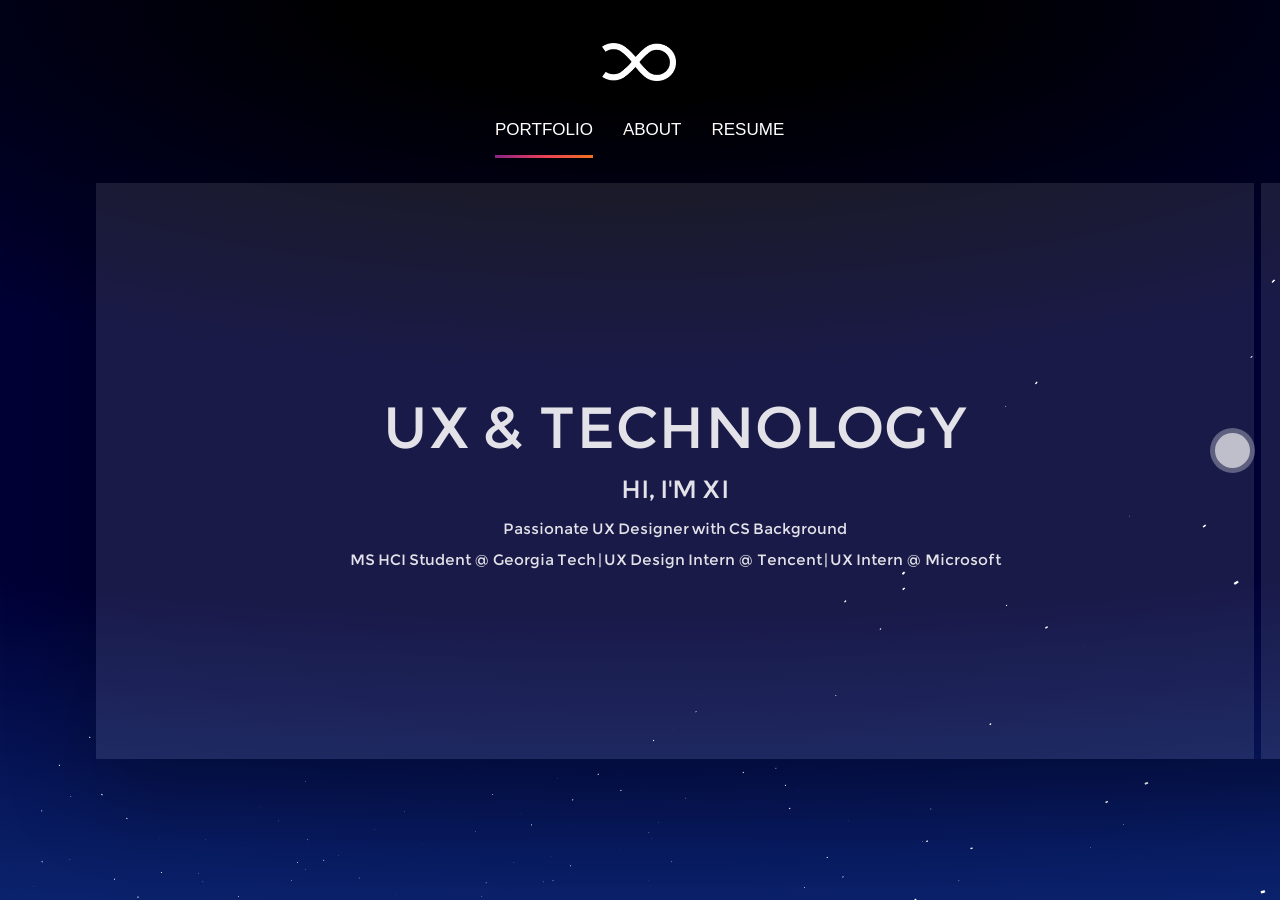
==== index.html @ 67ee180e "update details" ====
<!DOCTYPE HTML>
<html lang="en">
	<head>
		<title>Xi Chen's Portfolio</title>
		<meta charset="utf-8" />
		<meta name="viewport" content="width=device-width, initial-scale=1, user-scalable=no" />
		<link rel="stylesheet" href="assets/css/main.css" />
		<noscript><link rel="stylesheet" href="assets/css/noscript.css" /></noscript>
	</head>
	<body>
		<!-- star -->
		<div class="star-up"><div class="stars"></div></div>
		<div class="mask"></div>
		<div id="page-wrapper">
			<div id="wrapper">
				<div class="top-nav">
					<a href="#zero"><div class="logo"></div></a>
					<div class="nav">
						<a href="#zero" class="nav-active">PORTFOLIO</a>
						<a href="about.html">ABOUT</a>
						<a href="assets/Resume_Xi Chen.pdf" target="_blank">RESUME</a>
					</div>
				</div>
				<!-- Xi -->
				<section class="panel banner right panel-main" id="zero">
					<div class="content color0 span-5-75 main-page">
						<!--<h1 class="major-none"></h1>-->
						<p>
							<h1>UX & TECHNOLOGY</h1>
							<h3>HI, I'M XI</h3>
							<h5>Passionate UX Designer with CS Background</h5>
							<h5>MS HCI Student @ Georgia Tech  |  UX Design Intern @ Tencent  |  UX Intern @ Microsoft</h5>
						</p>
						<!--<ul class="actions">
							<li>
								<a href="#first" class="button special color1 circle icon fa-angle-right">Next</a>
							</li>
						</ul>-->
					</div>
				</section>

				<!-- Tencent -->
				<section class="panel spotlight piece right" id="first" onclick="location.href='tencent.html'">
					<div class="content">
						<div class="major-img" style="background-image:url(assets/img/main/tencent.png);background-position: -1px 90px;"></div>
						<h2 class="major">Tencent Internship</h2>
						<h4 class="major-cate">Contextual Design | AI + UI</h4>
						<p class="major">​Personalize UI and recommend more accurate functionlaities to users.</p>
					</div>
				</section>

				<!-- GatePal -->
				<section class="panel spotlight piece right" id="second" onclick="location.href='gatepal.html'">
					<div class="content">
						<div class="major-img" style="background-image:url(assets/img/main/gatepal.png);background-position: 90px -10px;"></div>
						<h2 class="major">GatePal</h2>
						<h4 class="major-cate">Universal Design | UX Research | iOS Development</h4>
						<p class="major">​Enhance navigational experience for people with different physical abilities.</p>
					</div>
				</section>

				<!-- Microsoft -->
				<section class="panel spotlight piece left" id="third" onclick="location.href='infonice.html'">
					<div class="content">
						<div class="major-img" style="background-image:url(assets/img/main/microsoft.png);background-position: 0px 80px;"></div>
						<h2 class="major">Microsoft Internship</h2>
						<h4 class="major-cate">Information Visualization | UX Research | Web Development</h4>
						<p class="major">​Enable users to create data-driven infographics easily. It’s already launched!</p>
					</div>
				</section>

				<!-- InfNote -->
				<section class="panel spotlight piece left" id="forth" onclick="location.href=''">
					<div class="content">
						<div class="major-img" style="background-image:url(assets/img/main/infNote.png);background-position: 40px 0px;"></div>
						<h2 class="major">InfNote</h2>
						<h4 class="major-cate">iOS & Web Design | Blockchain</h4>
						<p class="major">Blockchain based forum which provides peer-to-peer and high reliability posts. It’s ready to launch!</p>
					</div>
				</section>

				<!-- Align -->
				<section class="panel spotlight piece left" id="fifth" onclick="location.href='align.html'">
					<div class="content">
						<div class="major-img" style="background-image:url(assets/img/main/align.png);background-position: 2px 0px;"></div>
						<h2 class="major">Align</h2>
						<h4 class="major-cate">iOS Design & Development | Crowdsourcing | Non-Visual UI</h4>
						<p class="major">Crowdsroucing app for route planning and environmental parameters sharing.</p>
					</div>
				</section>

				<!-- Gesture Detection -->
				<section class="panel spotlight piece left" id="sixth" onclick="location.href='finger.html'">
					<div class="content">
						<div class="major-img" style="background-image:url(assets/img/main/gesture.png);background-position: 0px -65px;background-size: 100%;"></div>
						<h2 class="major">Gesture Detection</h2>
						<h4 class="major-cate">Machine Learning | UX Research | Sensor Technology</h4>
						<p class="major">A thumb-mounted sensing solution to enable eyes-free interactions using one handed input technologies.</p>
					</div>
				</section>
			</div>
		</div>

		<script src="assets/js/jquery.min.js"></script>
		<script src="assets/js/skel.min.js"></script>
		<script src='assets/js/prefixfree.min.js'></script>
		<script src="assets/js/resize.js"></script>
		<script src="assets/js/main.js"></script>
		<script src='assets/js/stopExecutionOnTimeout.js'></script>
		<script>
				$(document).ready(function () {
					var stars = 600;
					var $stars = $('.stars');
					var r = 800;
					for (var i = 0; i < stars; i++) {
						if (window.CP.shouldStopExecution(1)) {
							break;
						}
						var $star = $('<div/>').addClass('star');
						$stars.append($star);
					}
					window.CP.exitedLoop(1);
					$('.star').each(function () {
						var cur = $(this);
						var s = 0.2 + Math.random() * 1;
						var curR = r + Math.random() * 300;
						cur.css({
							transformOrigin: '0 0 ' + curR + 'px',
							transform: ' translate3d(0,0,-' + curR + 'px) rotateY(' + Math.random() * 360 + 'deg) rotateX(' + Math.random() * -50 + 'deg) scale(' + s + ',' + s + ')'
						});
					});
				});
			
		</script>
	</body>
</html>
---- assets/css/main.css ----
@import url("https://cdnjs.cloudflare.com/ajax/libs/font-awesome/4.7.0/css/font-awesome.css");
/* @import url("https://fonts.googleapis.com/css?family=Source+Sans+Pro:300,400,300i,400i");
@import url("http://fonts.googleapis.com/css?family=Montserrat:400,700"); */
/* Reset */

html, body, div, span, applet, object, iframe, h1, h2, h3, h4, h5, h6, p, blockquote, pre, a, abbr, acronym, address, big, cite, code, del, dfn, em, img, ins, kbd, q, s, samp, small, strike, strong, sub, sup, tt, var, b, u, i, center, dl, dt, dd, ol, ul, li, fieldset, form, label, legend, table, caption, tbody, tfoot, thead, tr, th, td, article, aside, canvas, details, embed, figure, figcaption, footer, header, hgroup, menu, nav, output, ruby, section, summary, time, mark, audio, video {
	margin: 0;
	padding: 0;
	border: 0;
	font-size: 100%;
	font: inherit;
	vertical-align: baseline;
}
article, aside, details, figcaption, figure, footer, header, hgroup, menu, nav, section {
	display: block;
}
body {
	line-height: 1;
}
ol, ul {
	list-style: none;
}
blockquote, q {
	quotes: none;
}
blockquote:before, blockquote:after, q:before, q:after {
	content: '';
	content: none;
}
table {
	border-collapse: collapse;
	border-spacing: 0;
}
body {
	-webkit-text-size-adjust: none;
}
/* Box Model */

*, *:before, *:after {
	-moz-box-sizing: border-box;
	-webkit-box-sizing: border-box;
	box-sizing: border-box;
}
@font-face {
	font-family: 'Source Sans Pro';
	src: local('Source Sans Pro Light'), local('SourceSansPro-Light'), url(../font/SourceSansPro.ttf);
}
@font-face {
	font-family: 'Montserrat';
	src: local('Montserrat Regular'), local('Montserrat-Regular'), url(../font/Montserrat.ttf);
}

/* Page */
::-webkit-scrollbar {  
    width: 6px;
	height: 3px;
	background-color: #0b2570;
}
::-webkit-scrollbar-thumb {
    border-radius: 10px;
	background-color: rgba(255, 255, 255, 0.6);
}
::-webkit-scrollbar-thumb:hover{  
    border-radius: 10px;
	background-color: rgba(255, 255, 255, 1);
}
::-webkit-scrollbar-track {
    border-radius: 10px;
    background-color: #0b2570;
} 

@-moz-keyframes load-spinner {
 0% {
 -moz-transform: rotate(0deg);
 -webkit-transform: rotate(0deg);
 -ms-transform: rotate(0deg);
 transform: rotate(0deg);
}
 100% {
 -moz-transform: rotate(360deg);
 -webkit-transform: rotate(360deg);
 -ms-transform: rotate(360deg);
 transform: rotate(360deg);
}
}
 @-webkit-keyframes load-spinner {
 0% {
 -moz-transform: rotate(0deg);
 -webkit-transform: rotate(0deg);
 -ms-transform: rotate(0deg);
 transform: rotate(0deg);
}
 100% {
 -moz-transform: rotate(360deg);
 -webkit-transform: rotate(360deg);
 -ms-transform: rotate(360deg);
 transform: rotate(360deg);
}
}
 @-ms-keyframes load-spinner {
 0% {
 -moz-transform: rotate(0deg);
 -webkit-transform: rotate(0deg);
 -ms-transform: rotate(0deg);
 transform: rotate(0deg);
}
 100% {
 -moz-transform: rotate(360deg);
 -webkit-transform: rotate(360deg);
 -ms-transform: rotate(360deg);
 transform: rotate(360deg);
}
}
 @keyframes load-spinner {
 0% {
 -moz-transform: rotate(0deg);
 -webkit-transform: rotate(0deg);
 -ms-transform: rotate(0deg);
 transform: rotate(0deg);
}
 100% {
 -moz-transform: rotate(360deg);
 -webkit-transform: rotate(360deg);
 -ms-transform: rotate(360deg);
 transform: rotate(360deg);
}
}
 @-ms-viewport {
 width: device-width;
}
html {
	width: 100%;
	height: 100%;
}
body {
	display: -moz-flex;
	display: -webkit-flex;
	display: -ms-flex;
	display: flex;
	-moz-align-items: center;
	-webkit-align-items: center;
	-ms-align-items: center;
	align-items: center;
	-moz-justify-content: -moz-flex-start;
	-webkit-justify-content: -webkit-flex-start;
	-ms-justify-content: -ms-flex-start;
	justify-content: flex-start;
	-ms-overflow-style: scrollbar;
	width: 100%;
	height: 100%;
	min-height: 30rem;
}
body:before {
	-moz-animation: load-spinner 1s infinite linear;
	-webkit-animation: load-spinner 1s infinite linear;
	-ms-animation: load-spinner 1s infinite linear;
	animation: load-spinner 1s infinite linear;
	-moz-transition: opacity 0.25s ease;
	-webkit-transition: opacity 0.25s ease;
	-ms-transition: opacity 0.25s ease;
	transition: opacity 0.25s ease;
	-moz-transition-delay: 0s;
	-webkit-transition-delay: 0s;
	-ms-transition-delay: 0s;
	transition-delay: 0s;
	-moz-pointer-events: none;
	-webkit-pointer-events: none;
	-ms-pointer-events: none;
	pointer-events: none;
	content: '';
	display: block;
	position: absolute;
	top: 50%;
	left: 50%;
	width: 4rem;
	height: 4rem;
	margin: -2rem 0 0 -2rem;
	background-image: url("data:image/svg+xml;charset=utf8,%3Csvg xmlns='http://www.w3.org/2000/svg' xmlns:xlink='http://www.w3.org/1999/xlink' width='96px' height='96px' viewBox='0 0 96 96' zoomAndPan='disable'%3E%3Cstyle%3Ecircle %7Bfill: transparent%3B stroke: %232e2b37%3B stroke-width: 1.5px%3B %7D%3C/style%3E%3Cdefs%3E%3CclipPath id='corner'%3E%3Cpolygon points='0,0 48,0 48,48 96,48 96,96 0,96' /%3E%3C/clipPath%3E%3C/defs%3E%3Cg clip-path='url(%23corner)'%3E%3Ccircle cx='48' cy='48' r='32'/%3E%3C/g%3E%3C/svg%3E");
	background-position: center;
	background-repeat: no-repeat;
	background-size: 4rem;
	opacity: 0;
}
/* body:after {
	-moz-pointer-events: none;
	-webkit-pointer-events: none;
	-ms-pointer-events: none;
	pointer-events: none;
	content: '';
	display: block;
	position: fixed;
	top: 0;
	left: 0;
	width: 100%;
	height: 100%;
	z-index: -1;
	background-attachment: fixed;
	background-color: #e1e6e1;
	background-image: url("../../images/overlay.png"), url("../../images/bg.jpg");
	background-repeat: repeat, repeat-x;
	background-size: 128px 128px, cover;
} */
body.is-loading *, body.is-loading *:before, body.is-loading *:after {
	-moz-animation: none !important;
	-webkit-animation: none !important;
	-ms-animation: none !important;
	animation: none !important;
	-moz-transition: none !important;
	-webkit-transition: none !important;
	-ms-transition: none !important;
	transition: none !important;
}
body.is-loading:before {
	-moz-transition: opacity 1s ease;
	-webkit-transition: opacity 1s ease;
	-ms-transition: opacity 1s ease;
	transition: opacity 1s ease;
	-moz-transition-delay: 0.75s;
	-webkit-transition-delay: 0.75s;
	-ms-transition-delay: 0.75s;
	transition-delay: 0.75s;
	opacity: 0.25;
}

@media screen and (max-width: 736px) {
html {
	height: auto;
}
body {
	height: auto;
	overflow-x: hidden;
	overflow-y: auto;
}
}

@media screen and (max-width: 480px) {
html, body {
	min-width: 320px;
}
}
/* Typography */

html {
	font-size: 18pt;
	font-size: 1vmax;
}

@media screen and (max-width: 1680px) {
html {
	font-size: 12pt;
	font-size: 1.1vmax;
}
}

@media screen and (max-width: 1280px) {
html {
	font-size: 11pt;
	font-size: 1.5vmax;
}
}
body, input, select, textarea {
	color: rgba(255, 255, 255, 0.71);
	font-family: "Avenir Next", Helvetica, sans-serif;
	font-size: 1rem;
	line-height: 1.65;
}
a {
	-moz-transition: color 0.2s ease-in-out, border-bottom-color 0.2s ease-in-out;
	-webkit-transition: color 0.2s ease-in-out, border-bottom-color 0.2s ease-in-out;
	-ms-transition: color 0.2s ease-in-out, border-bottom-color 0.2s ease-in-out;
	transition: color 0.2s ease-in-out, border-bottom-color 0.2s ease-in-out;
	color: inherit;
	border-bottom: dotted 1px;
	text-decoration: none;
}
a:hover {
	border-bottom-color: transparent;
	color: #ffe4b4;
}
strong, b {
	color: rgba(255, 255, 255);
	font-weight: 700;
}
em, i {
	font-style: italic;
}
p {
	margin: 0 0 1rem 0;
}
body.is-ie p {
	width: 100%;
}
h1, h2, h3, h4, h5, h6 {
	color: rgba(255, 255, 255, 0.875);
	font-family: Montserrat, Arial, Helvetica, sans-serif;
	margin: 0 0 0.3rem 0;
	/* letter-spacing: -0.05em; */
}
h1 a, h2 a, h3 a, h4 a, h5 a, h6 a {
	color: inherit;
	text-decoration: none;
}
h1.major-none{
	margin: 0 0 2.625rem 0;
	position: relative;
}
h1.major, h2.major, h3.major {
	position: relative;
}
/*h1.major:after, h2.major:after, h3.major:after {
	content: '';
	position: absolute;
	left: 0;
	width: 3.5rem;
	height: 0.1rem;
	background-color: rgba(255, 255, 255, 0.25);
}*/
h1 {
	font-size: 3rem;
	line-height: 1.2;
	font-weight: 300;
}
h1.major {
	margin: 0 0 2.625rem 0;
}
h1.major:after {
	bottom: -1.325rem;

}
h2 {
	font-size: 1.75rem;
	line-height: 1.2;
}
h2.major {
	margin: 0 0 0.1rem 0;
}
h2.major:after {
	bottom: -1.2rem;
}
h3 {
	font-size: 1.325rem;
}
h3.major {
	margin: 0 0 1.875rem 0;
}
h3.major:after {
	bottom: -0.75rem;
}
h4 {
	font-size: 1rem;
}
h5 {
	font-size: 0.8rem;
}
h6 {
	font-size: 0.7rem;
}
sub {
	font-size: 0.8rem;
	position: relative;
	top: 0.5rem;
}
sup {
	font-size: 0.8rem;
	position: relative;
	top: -0.5rem;
}
blockquote {
	border-left: solid 0.25rem rgba(255, 255, 255, 0.25);
	font-style: italic;
	margin: 0 0 1.5rem 0;
	padding: 0.375rem 0 0.375rem 1.5rem;
}
code {
	background: rgba(255, 255, 255, 0.075);
	border-radius: 0.25rem;
	font-family: "Courier New", monospace;
	font-size: 0.8rem;
	margin: 0 0.25rem;
	padding: 0.25rem 0.65rem;
}
pre {
	-webkit-overflow-scrolling: touch;
	font-family: "Courier New", monospace;
	font-size: 0.8rem;
	margin: 0 0 1.5rem 0;
	white-space: pre-wrap;
}
pre code {
	display: block;
	line-height: 1.625;
	padding: 1rem 1.5rem;
	overflow-x: auto;
	margin: 0;
}
hr {
	border: 0;
	border-bottom: solid 2px rgba(255, 255, 255, 0.25);
	margin: 1.875rem 0;
}
.align-left {
	text-align: left;
}
.align-center {
	text-align: center;
}
.align-right {
	text-align: right;
}

@media screen and (max-width: 736px) {
html {
	font-size: 12pt;
}
h1 {
	font-size: 2.25rem;
	line-height: 1.2;
}
h1.major {
	margin: 0 0 2.625rem 0;
}
h1.major:after {
	bottom: -1.325rem;
}
h2 {
	font-size: 1.5rem;
	line-height: 1.2;
}
h2.major {
	margin: 0 0 1.9875rem 0;
}
h2.major:after {
	bottom: -1.2rem;
}
h3 {
	font-size: 1rem;
}
h3.major {
	margin: 0 0 1.875rem 0;
}
h3.major:after {
	bottom: -0.75rem;
}
h4 {
	font-size: 1rem;
}
h5 {
	font-size: 0.9rem;
}
h6 {
	font-size: 0.7rem;
}
h1 br, h2 br, h3 br, h4 br, h5 br, h6 br {
	display: none;
}
}

@media screen and (max-width: 360px) {
html {
	font-size: 11pt;
}
}
/* Form */

form {
	display: -moz-flex;
	display: -webkit-flex;
	display: -ms-flex;
	display: flex;
	-moz-flex-wrap: wrap;
	-webkit-flex-wrap: wrap;
	-ms-flex-wrap: wrap;
	flex-wrap: wrap;
	width: calc(100% + 3rem);
	margin: -1.5rem 0 1.5rem -1.5rem;
}
form > .field {
	-moz-flex-grow: 0;
	-webkit-flex-grow: 0;
	-ms-flex-grow: 0;
	flex-grow: 0;
	-moz-flex-shrink: 0;
	-webkit-flex-shrink: 0;
	-ms-flex-shrink: 0;
	flex-shrink: 0;
	padding: 1.5rem 0 0 1.5rem;
	width: calc(100% - 1.5rem);
}
form > .field.half {
	width: calc(50% - 0.75rem);
}
form > .field.third {
	width: calc(100%/3 - 0.5rem);
}
form > .field.quarter {
	width: calc(25% - 0.375rem);
}
form > .actions {
	-moz-flex-grow: 0;
	-webkit-flex-grow: 0;
	-ms-flex-grow: 0;
	flex-grow: 0;
	-moz-flex-shrink: 1;
	-webkit-flex-shrink: 1;
	-ms-flex-shrink: 1;
	flex-shrink: 1;
	margin: 1.5rem 0 0 1.5rem;
}
label {
	color: rgba(255, 255, 255, 0.875);
	display: block;
	font-family: Arial, Helvetica, sans-serif;
	font-size: 0.8rem;
	font-weight: 700;
	margin: 0 0 0.4875rem 0;
}
input[type="text"],  input[type="password"],  input[type="email"],  input[type="tel"],  select,  textarea {
	-moz-appearance: none;
	-webkit-appearance: none;
	-ms-appearance: none;
	appearance: none;
	background: transparent;
	border: solid 2px rgba(255, 255, 255, 0.25);
	border-radius: 0.25rem;
	color: inherit;
	display: block;
	outline: 0;
	padding: 0 0.75rem;
	text-decoration: none;
	width: 100%;
}
input[type="text"]:invalid,  input[type="password"]:invalid,  input[type="email"]:invalid,  input[type="tel"]:invalid,  select:invalid,  textarea:invalid {
 box-shadow: none;
}
input[type="text"]:focus,  input[type="password"]:focus,  input[type="email"]:focus,  input[type="tel"]:focus,  select:focus,  textarea:focus {
	border-color: #ffe4b4;
}
option {
	background-color: rgba(255, 255, 255, 0.875);
	color: #2e2b37;
}
.select-wrapper {
	text-decoration: none;
	display: block;
	position: relative;
}
.select-wrapper:before {
	-moz-osx-font-smoothing: grayscale;
	-webkit-font-smoothing: antialiased;
	font-family: FontAwesome;
	font-style: normal;
	font-weight: normal;
	text-transform: none !important;
}
.select-wrapper:before {
	display: block;
	content: '\f107';
	position: absolute;
	top: 0;
	right: 0;
	width: 2.5rem;
	height: 2.5rem;
	line-height: 2.5rem;
	color: rgba(255, 255, 255, 0.75);
	pointer-events: none;
	text-align: center;
}
body.is-ie .select-wrapper:before {
	line-height: 2.5;
}
 .select-wrapper select::-ms-expand {
 display: none;
}
input[type="text"],  input[type="password"],  input[type="email"],  select {
	height: 2.5rem;
}
textarea {
	padding: 0.75rem 1rem;
}
input[type="checkbox"],  input[type="radio"] {
	-moz-appearance: none;
	-webkit-appearance: none;
	-ms-appearance: none;
	appearance: none;
	display: block;
	float: left;
	margin-right: -2rem;
	opacity: 0;
	width: 1rem;
	z-index: -1;
}
input[type="checkbox"] + label,  input[type="radio"] + label {
	text-decoration: none;
	position: relative;
	color: rgba(255, 255, 255, 0.75);
	cursor: pointer;
	display: inline-block;
	font-size: 1rem;
	font-weight: 300;
	margin-bottom: 0;
	padding-left: 2.5rem;
	padding-right: 1rem;
}
input[type="checkbox"] + label:before,  input[type="radio"] + label:before {
	-moz-osx-font-smoothing: grayscale;
	-webkit-font-smoothing: antialiased;
	font-family: FontAwesome;
	font-style: normal;
	font-weight: normal;
	text-transform: none !important;
}
input[type="checkbox"] + label:before,  input[type="radio"] + label:before {
	content: '';
	display: inline-block;
	position: absolute;
	top: 0;
	left: 0;
	width: 1.5rem;
	height: 1.5rem;
	line-height: 1.4375rem;
	background: rgba(255, 255, 255, 0.075);
	border: solid 1px rgba(255, 255, 255, 0.25);
	border-radius: 0.25rem;
	color: #2e2b37;
	text-align: center;
}
body.is-ie input[type="checkbox"] + label:before, body.is-ie  input[type="radio"] + label:before {
	line-height: 1.5;
}
input[type="checkbox"]:checked + label:before,  input[type="radio"]:checked + label:before {
	content: '\f00c';
	background: rgba(255, 255, 255, 0.875);
	border-color: rgba(255, 255, 255, 0.875);
}
input[type="checkbox"]:focus + label:before,  input[type="radio"]:focus + label:before {
	border-color: #ffe4b4;
	box-shadow: 0 0 0 1px #ffe4b4;
}
input[type="checkbox"]:focus:checked + label:before,  input[type="radio"]:focus:checked + label:before {
	background: #ffe4b4;
}
input[type="checkbox"].color1 + label:before,  input[type="radio"].color1 + label:before {
	color: #726193;
}
input[type="checkbox"].color2 + label:before,  input[type="radio"].color2 + label:before {
	color: #e37b7c;
}
input[type="checkbox"].color3 + label:before,  input[type="radio"].color3 + label:before {
	color: #ffe4b4;
}
input[type="checkbox"].color4 + label:before,  input[type="radio"].color4 + label:before {
	color: #353865;
}
input[type="checkbox"] + label:before {
	border-radius: 0.25rem;
}
input[type="radio"] + label:before {
	border-radius: 100%;
}

	::-webkit-input-placeholder {
 color: rgba(255, 255, 255, 0.5) !important;
 opacity: 1.0;
}

	:-moz-placeholder {
 color: rgba(255, 255, 255, 0.5) !important;
 opacity: 1.0;
}

	::-moz-placeholder {
 color: rgba(255, 255, 255, 0.5) !important;
 opacity: 1.0;
}

	:-ms-input-placeholder {
 color: rgba(255, 255, 255, 0.5) !important;
 opacity: 1.0;
}
.formerize-placeholder {
	color: rgba(255, 255, 255, 0.5) !important;
	opacity: 1.0;
}

@media screen and (max-width: 736px) {
form {
	margin: -1.5rem 0 1.5rem 0;
	width: 100%;
}
form > .field {
	padding: 1.5rem 0 0 0;
	width: 100% !important;
}
form > .actions {
	margin: 1.5rem 0 0 0;
}
}
/* Icon */

.icon {
	text-decoration: none;
	position: relative;
	border-bottom: none;
}
.icon:before {
	-moz-osx-font-smoothing: grayscale;
	-webkit-font-smoothing: antialiased;
	font-family: FontAwesome;
	font-style: normal;
	font-weight: normal;
	text-transform: none !important;
}
.icon > .label {
	display: none;
}
/* Image */

.image {
	display: inline-block;
	position: relative;
	border: 0;
}
.image.filtered.tinted:after {
	background-image: url("../../images/overlay.png"), linear-gradient(45deg, rgba(114, 97, 147, 0.25) 25%, rgba(227, 123, 124, 0.25) 50%, rgba(255, 228, 180, 0.25)), linear-gradient(0deg, rgba(0, 0, 0, 0.125), rgba(0, 0, 0, 0.125));
	background-size: 128px 128px, auto, auto;
}
.image[data-position] img {
	-moz-object-fit: cover;
	-webkit-object-fit: cover;
	-ms-object-fit: cover;
	object-fit: cover;
	display: block;
	position: absolute;
	top: 0;
	left: 0;
	width: 100%;
	height: 100%;
}
.image[data-position="top left"] img {
	-moz-object-position: top left;
	-webkit-object-position: top left;
	-ms-object-position: top left;
	object-position: top left;
}
.image[data-position="top"] img {
	-moz-object-position: top;
	-webkit-object-position: top;
	-ms-object-position: top;
	object-position: top;
}
.image[data-position="top right"] img {
	-moz-object-position: top right;
	-webkit-object-position: top right;
	-ms-object-position: top right;
	object-position: top right;
}
.image[data-position="right"] img {
	-moz-object-position: right;
	-webkit-object-position: right;
	-ms-object-position: right;
	object-position: right;
}
.image[data-position="bottom right"] img {
	-moz-object-position: bottom right;
	-webkit-object-position: bottom right;
	-ms-object-position: bottom right;
	object-position: bottom right;
}
.image[data-position="bottom"] img {
	-moz-object-position: bottom;
	-webkit-object-position: bottom;
	-ms-object-position: bottom;
	object-position: bottom;
}
.image[data-position="bottom left"] img {
	-moz-object-position: bottom left;
	-webkit-object-position: bottom left;
	-ms-object-position: bottom left;
	object-position: bottom left;
}
.image[data-position="left"] img {
	-moz-object-position: left;
	-webkit-object-position: left;
	-ms-object-position: left;
	object-position: left;
}
.image[data-position="center"] img {
	-moz-object-position: center;
	-webkit-object-position: center;
	-ms-object-position: center;
	object-position: center;
}
.image[data-position="25% 25%"] img {
	-moz-object-position: 25% 25%;
	-webkit-object-position: 25% 25%;
	-ms-object-position: 25% 25%;
	object-position: 25% 25%;
}
.image[data-position="75% 25%"] img {
	-moz-object-position: 75% 25%;
	-webkit-object-position: 75% 25%;
	-ms-object-position: 75% 25%;
	object-position: 75% 25%;
}
.image[data-position="75% 75%"] img {
	-moz-object-position: 75% 75%;
	-webkit-object-position: 75% 75%;
	-ms-object-position: 75% 75%;
	object-position: 75% 75%;
}
.image[data-position="25% 75%"] img {
	-moz-object-position: 25% 75%;
	-webkit-object-position: 25% 75%;
	-ms-object-position: 25% 75%;
	object-position: 25% 75%;
}
.image img {
	display: block;
}
.image.left, .image.right {
	max-width: 40%;
}
.image.left img, .image.right img {
	width: 100%;
}
.image.left {
	float: left;
	padding: 0 1.5rem 1rem 0;
	top: 0.25rem;
}
.image.right {
	float: right;
	padding: 0 0 1rem 1.5rem;
	top: 0.25rem;
}
.image.fit {
	display: block;
	margin: 0 0 1.5rem 0;
	width: 100%;
}
.image.fit img {
	width: 100%;
}
.image.main {
	display: block;
	margin: 0 0 2.25rem 0;
	width: 100%;
}
.image.main img {
	width: 100%;
}
/* List */

ol {
	list-style: decimal;
	margin: 0 0 1.5rem 0;
	padding-left: 1.25rem;
}
ol li {
	padding-left: 0.25rem;
}
ul {
	list-style: disc;
	margin: 0 0 1.5rem 0;
	padding-left: 1rem;
}
ul li {
	padding-left: 0.5rem;
}
ul.alt {
	list-style: none;
	padding-left: 0;
}
ul.alt li {
	border-top: solid 1px rgba(255, 255, 255, 0.25);
	padding: 0.5rem 0;
}
ul.alt li:first-child {
	border-top: 0;
	padding-top: 0;
}
ul.icons {
	cursor: default;
	list-style: none;
	padding-left: 0;
}
ul.icons li {
	display: inline-block;
	padding: 0 1rem 0 0;
}
ul.icons li:last-child {
	padding-right: 0;
}
ul.icons li .icon:before {
	font-size: 1.25em;
}
ul.actions {
	cursor: default;
	list-style: none;
	padding-left: 0;
}
ul.actions li {
	display: inline-block;
	padding: 0 0.75rem 0 0;
	vertical-align: middle;
}
ul.actions li:last-child {
	padding-right: 0;
}
ul.actions.small li {
	padding: 0 0.375rem 0 0;
}
ul.actions.vertical li {
	display: block;
	padding: 0.75rem 0 0 0;
}
ul.actions.vertical li:first-child {
	padding-top: 0;
}
ul.actions.vertical li > * {
	margin-bottom: 0;
}
ul.actions.vertical.small li {
	padding: 0.375rem 0 0 0;
}
ul.actions.vertical.small li:first-child {
	padding-top: 0;
}
ul.actions.fit {
	display: table;
	margin-left: -0.75rem;
	padding: 0;
	table-layout: fixed;
	width: calc(100% + 0.75rem);
}
ul.actions.fit li {
	display: table-cell;
	padding: 0 0 0 0.75rem;
}
ul.actions.fit li > * {
	margin-bottom: 0;
}
ul.actions.fit.small {
	margin-left: -0.375rem;
	width: calc(100% + 0.375rem);
}
ul.actions.fit.small li {
	padding: 0 0 0 0.375rem;
}
ul.contact-icons {
	list-style: none;
	padding-left: 0;
	margin-left: -0.5em;
}
ul.contact-icons > li{
	margin: 1.25rem 0 0 0;
	padding-left: 0;
}
ul.contact-icons > li:before {
	display: inline-block;
	width: 2.25rem;
	height: 2.25rem;
	line-height: 2.25rem;
	border-radius: 2.25rem;
	background-color: white;
	color: #2e2b37;
	font-size: 1.125rem;
	margin-right: 1rem;
	text-align: center;
	vertical-align: middle;
	cursor: pointer;
	transition: all 0.3s;
}

ul.contact-icons > li:hover::before {
	background-color: #8fa0ff;
	transition: all 0.3s;
	color: white !important;
}

body.is-ie ul.contact-icons > li:before {
	line-height: 2.125;
}
ul.contact-icons > li a {
	border-bottom: 0;
}
ul.contact-icons.color1 > li:before {
	color: #726193;
}
ul.contact-icons.color2 > li:before {
	color: #e37b7c;
}
ul.contact-icons.color3 > li:before {
	color: #ffe4b4;
}
ul.contact-icons.color4 > li:before {
	color: #353865;
}
ul.grid-icons {
	display: -moz-flex;
	display: -webkit-flex;
	display: -ms-flex;
	display: flex;
	-moz-flex-wrap: wrap;
	-webkit-flex-wrap: wrap;
	-ms-flex-wrap: wrap;
	flex-wrap: wrap;
	-moz-justify-content: center;
	-webkit-justify-content: center;
	-ms-justify-content: center;
	justify-content: center;
	list-style: none;
	margin: 0 0 1.5rem 0;
	padding-left: 0;
}
ul.grid-icons .icon {
	display: block;
	position: relative;
	width: 100%;
	text-align: center;
}
ul.grid-icons .icon:before {
	display: block;
	width: 6rem;
	height: 6rem;
	line-height: 6rem;
	border-radius: 6rem;
	box-shadow: inset 0 0 0 2px rgba(255, 255, 255, 0.25);
	font-size: 2.5rem;
	margin: 0 auto;
	text-align: center;
}
body.is-ie ul.grid-icons .icon:before {
	line-height: 2.375;
}
ul.grid-icons > li {
	-moz-flex-grow: 0;
	-webkit-flex-grow: 0;
	-ms-flex-grow: 0;
	flex-grow: 0;
	-moz-flex-shrink: 0;
	-webkit-flex-shrink: 0;
	-ms-flex-shrink: 0;
	flex-shrink: 0;
	position: relative;
	margin: 1.5rem 0 0 1.5rem;
	padding-left: 0;
}
ul.grid-icons.connected > li:before {
	content: '';
	display: block;
	position: absolute;
	width: 1.5rem;
	height: 2px;
	top: 50%;
	left: -1.5rem;
	background-color: rgba(255, 255, 255, 0.25);
}
ul.grid-icons.connected > li:after {
	content: '';
	display: block;
	position: absolute;
	width: 2px;
	height: 1.5rem;
	top: -1.5rem;
	left: 50%;
	background-color: rgba(255, 255, 255, 0.25);
}
ul.grid-icons.two {
	width: 14rem;
}
ul.grid-icons.two > li:nth-child(-n + 2) {
	margin-top: 0;
}
ul.grid-icons.two > li:nth-child(-n + 2):after {
	display: none;
}
ul.grid-icons.two > li:nth-child(2n - 1) {
	margin-left: 0;
}
ul.grid-icons.two > li:nth-child(2n - 1):before {
	display: none;
}
ul.grid-icons.three {
	width: 21.5rem;
}
ul.grid-icons.three > li:nth-child(-n + 3) {
	margin-top: 0;
}
ul.grid-icons.three > li:nth-child(-n + 3):after {
	display: none;
}
ul.grid-icons.three > li:nth-child(3n - 2) {
	margin-left: 0;
}
ul.grid-icons.three > li:nth-child(3n - 2):before {
	display: none;
}
ul.grid-icons.four {
	width: 29rem;
}
ul.grid-icons.four > li:nth-child(-n + 4) {
	margin-top: 0;
}
ul.grid-icons.four > li:nth-child(-n + 4):after {
	display: none;
}
ul.grid-icons.four > li:nth-child(4n - 3) {
	margin-left: 0;
}
ul.grid-icons.four > li:nth-child(4n - 3):before {
	display: none;
}
dl {
	margin: 0 0 1.5rem 0;
}
dl dt {
	display: block;
	font-weight: 400;
	margin: 0 0 0.75rem 0;
}
dl dd {
	margin-left: 1.5rem;
}

@media screen and (max-width: 736px) {
ul.grid-icons {
	-moz-justify-content: -moz-flex-start;
	-webkit-justify-content: -webkit-flex-start;
	-ms-justify-content: -ms-flex-start;
	justify-content: flex-start;
	width: 100% !important;
	margin: -1rem 0 1.5rem -1rem;
}
ul.grid-icons .icon:before {
	width: 4.5rem;
	height: 4.5rem;
	line-height: 4.5rem;
	font-size: 1.75rem;
}
ul.grid-icons > li {
	margin: 1rem 0 0 1rem !important;
}
ul.grid-icons > li:before {
	display: none !important;
}
ul.grid-icons > li:after {
	display: none !important;
}
}
/* Table */

.table-wrapper {
	-webkit-overflow-scrolling: touch;
	overflow-x: auto;
}
table {
	margin: 0 0 1.5rem 0;
	width: 100%;
}
table tbody tr {
	border: solid 1px rgba(255, 255, 255, 0.25);
	border-left: 0;
	border-right: 0;
}
table tbody tr:nth-child(2n + 1) {
	background-color: rgba(255, 255, 255, 0.075);
}
table td {
	padding: 0.75rem 0.75rem;
}
table th {
	color: rgba(255, 255, 255, 0.875);
	font-size: 0.9rem;
	font-weight: 400;
	padding: 0 0.75rem 0.75rem 0.75rem;
	text-align: left;
}
table thead {
	border-bottom: solid 2px rgba(255, 255, 255, 0.25);
}
table tfoot {
	border-top: solid 2px rgba(255, 255, 255, 0.25);
}
table.alt {
	border-collapse: separate;
}
table.alt tbody tr td {
	border: solid 1px rgba(255, 255, 255, 0.25);
	border-left-width: 0;
	border-top-width: 0;
}
table.alt tbody tr td:first-child {
	border-left-width: 1px;
}
table.alt tbody tr:first-child td {
	border-top-width: 1px;
}
table.alt thead {
	border-bottom: 0;
}
table.alt tfoot {
	border-top: 0;
}
/* Button */

input[type="submit"],  input[type="reset"],  input[type="button"],  button,  .button {
	-moz-appearance: none;
	-webkit-appearance: none;
	-ms-appearance: none;
	appearance: none;
	-moz-transition: background-color 0.2s ease-in-out, box-shadow 0.2s ease-in-out, color 0.2s ease-in-out;
	-webkit-transition: background-color 0.2s ease-in-out, box-shadow 0.2s ease-in-out, color 0.2s ease-in-out;
	-ms-transition: background-color 0.2s ease-in-out, box-shadow 0.2s ease-in-out, color 0.2s ease-in-out;
	transition: background-color 0.2s ease-in-out, box-shadow 0.2s ease-in-out, color 0.2s ease-in-out;
	background-color: transparent;
	border: 0;
	border-radius: 0.25rem;
	box-shadow: 0 0 0 2px rgba(255, 255, 255, 0.25);
	color: rgba(255, 255, 255, 0.875) !important;
	cursor: pointer;
	display: inline-block;
	font-family: Arial, Helvetica, sans-serif;
	font-size: 0.6rem;
	font-weight: 700;
	height: 2.75rem;
	letter-spacing: 0.15rem;
	line-height: 2.8rem;
	padding: 0 1.5rem 0 1.65rem;
	text-align: center;
	text-decoration: none;
	text-transform: uppercase;
	white-space: nowrap;
}
input[type="submit"]:hover,  input[type="reset"]:hover,  input[type="button"]:hover,  button:hover,  .button:hover {
	box-shadow: 0 0 0 2px #ffffff;
    color: #FFFFFF !important;
    background: rgba(255, 255, 255, 0.2);
}
/*input[type="submit"]:active,  input[type="reset"]:active,  input[type="button"]:active,  button:active,  .button:active {
	background-color: rgba(255, 228, 180, 0.125);
}*/
input[type="submit"].icon:before,  input[type="reset"].icon:before,  input[type="button"].icon:before,  button.icon:before,  .button.icon:before {
	display: inline-block;
	position: relative;
	top: -0.075rem;
	vertical-align: middle;
	font-size: 0.8rem;
	margin: 0 0.375rem 0 -0.325rem;
}
input[type="submit"].icon.circle,  input[type="reset"].icon.circle,  input[type="button"].icon.circle,  button.icon.circle,  .button.icon.circle {
	position: relative;
	width: 3.125rem;
	height: 3.125rem;
	line-height: 3.125rem;
	text-indent: 3.125rem;
	border-radius: 100%;
	overflow: hidden;
	padding: 0;
	letter-spacing: 0;
}
input[type="submit"].icon.circle:before,  input[type="reset"].icon.circle:before,  input[type="button"].icon.circle:before,  button.icon.circle:before,  .button.icon.circle:before {
	display: block;
	position: absolute;
	top: 0;
	left: 0;
	width: inherit;
	height: inherit;
	font-size: 1.25rem;
	line-height: inherit;
	margin: 0;
	text-indent: 0;
}
input[type="submit"].icon.circle.fa-angle-left:before,  input[type="reset"].icon.circle.fa-angle-left:before,  input[type="button"].icon.circle.fa-angle-left:before,  button.icon.circle.fa-angle-left:before,  .button.icon.circle.fa-angle-left:before {
	position: relative;
	left: -0.1rem;
	font-size: 1.75rem;
}
input[type="submit"].icon.circle.fa-angle-right:before,  input[type="reset"].icon.circle.fa-angle-right:before,  input[type="button"].icon.circle.fa-angle-right:before,  button.icon.circle.fa-angle-right:before,  .button.icon.circle.fa-angle-right:before {
	position: relative;
	left: 0.1rem;
	font-size: 1.75rem;
}
input[type="submit"].fit,  input[type="reset"].fit,  input[type="button"].fit,  button.fit,  .button.fit {
	display: block;
	margin: 0 0 0.75rem 0;
	width: 100%;
}
input[type="submit"].small,  input[type="reset"].small,  input[type="button"].small,  button.small,  .button.small {
	font-size: 0.4rem;
	height: 1.875rem;
	line-height: 1.875rem;
	padding: 0 1.25rem 0 1.4rem;
}
input[type="submit"].large,  input[type="reset"].large,  input[type="button"].large,  button.large,  .button.large {
	font-size: 0.8rem;
	height: 3.3125rem;
	line-height: 3.3125rem;
	padding: 0 2rem 0 2.15rem;
}
input[type="submit"].special,  input[type="reset"].special,  input[type="button"].special,  button.special,  .button.special {
	background-color: white;
	box-shadow: none;
	color: #2e2b37 !important;
}
input[type="submit"].special.color1,  input[type="reset"].special.color1,  input[type="button"].special.color1,  button.special.color1,  .button.special.color1 {
	color: #726193 !important;
}
input[type="submit"].special.color2,  input[type="reset"].special.color2,  input[type="button"].special.color2,  button.special.color2,  .button.special.color2 {
	color: #e37b7c !important;
}
input[type="submit"].special.color3,  input[type="reset"].special.color3,  input[type="button"].special.color3,  button.special.color3,  .button.special.color3 {
	color: #ffe4b4 !important;
}
input[type="submit"].special.color4,  input[type="reset"].special.color4,  input[type="button"].special.color4,  button.special.color4,  .button.special.color4 {
	color: #353865 !important;
}
input[type="submit"].special:hover,  input[type="reset"].special:hover,  input[type="button"].special:hover,  button.special:hover,  .button.special:hover {
	background-color: #ffe4b4;
}
input[type="submit"].special:active,  input[type="reset"].special:active,  input[type="button"].special:active,  button.special:active,  .button.special:active {
	background-color: #fdd997;
}
input[type="submit"].disabled, input[type="submit"]:disabled,  input[type="reset"].disabled,  input[type="reset"]:disabled,  input[type="button"].disabled,  input[type="button"]:disabled,  button.disabled,  button:disabled,  .button.disabled,  .button:disabled {
	-moz-pointer-events: none;
	-webkit-pointer-events: none;
	-ms-pointer-events: none;
	pointer-events: none;
	cursor: default;
	opacity: 0.5;
}

.readMore {
    width: 40%;
}
@media screen and (max-width:415px){
	.readMore{
		width: 50%;
	}
}
/* Gallery */

	@-moz-keyframes gallery-modal-spinner {
 0% {
 -moz-transform: rotate(0deg);
 -webkit-transform: rotate(0deg);
 -ms-transform: rotate(0deg);
 transform: rotate(0deg);
}
 100% {
 -moz-transform: rotate(360deg);
 -webkit-transform: rotate(360deg);
 -ms-transform: rotate(360deg);
 transform: rotate(360deg);
}
}
 @-webkit-keyframes gallery-modal-spinner {
 0% {
 -moz-transform: rotate(0deg);
 -webkit-transform: rotate(0deg);
 -ms-transform: rotate(0deg);
 transform: rotate(0deg);
}
 100% {
 -moz-transform: rotate(360deg);
 -webkit-transform: rotate(360deg);
 -ms-transform: rotate(360deg);
 transform: rotate(360deg);
}
}
 @-ms-keyframes gallery-modal-spinner {
 0% {
 -moz-transform: rotate(0deg);
 -webkit-transform: rotate(0deg);
 -ms-transform: rotate(0deg);
 transform: rotate(0deg);
}
 100% {
 -moz-transform: rotate(360deg);
 -webkit-transform: rotate(360deg);
 -ms-transform: rotate(360deg);
 transform: rotate(360deg);
}
}
 @keyframes gallery-modal-spinner {
 0% {
 -moz-transform: rotate(0deg);
 -webkit-transform: rotate(0deg);
 -ms-transform: rotate(0deg);
 transform: rotate(0deg);
}
 100% {
 -moz-transform: rotate(360deg);
 -webkit-transform: rotate(360deg);
 -ms-transform: rotate(360deg);
 transform: rotate(360deg);
}
}
.gallery {
	-moz-align-items: stretch;
	-webkit-align-items: stretch;
	-ms-align-items: stretch;
	align-items: stretch;
	display: -moz-flex;
	display: -webkit-flex;
	display: -ms-flex;
	display: flex;
	height: 100%;
}
.gallery > * {
	width: 20rem;
	height: 100%;
}
.gallery .image {
	display: block;
	position: relative;
	border-bottom: 0;
	overflow: hidden;
}
.gallery .image img {
	-moz-transition: -moz-transform 0.2s ease-in-out;
	-webkit-transition: -webkit-transform 0.2s ease-in-out;
	-ms-transition: -ms-transform 0.2s ease-in-out;
	transition: transform 0.2s ease-in-out;
}
.gallery .image:after {
	-moz-transition: opacity 0.2s ease-in-out;
	-webkit-transition: opacity 0.2s ease-in-out;
	-ms-transition: opacity 0.2s ease-in-out;
	transition: opacity 0.2s ease-in-out;
}
.gallery .image:hover img {
	-moz-transform: scale(1.025);
	-webkit-transform: scale(1.025);
	-ms-transform: scale(1.025);
	transform: scale(1.025);
}
.image.filtered::before {
	background: #000;
	-moz-pointer-events: none;
	-webkit-pointer-events: none;
	-ms-pointer-events: none;
	pointer-events: none;
	content: '';
	position: absolute;
	top: 0;
	left: 0;
	width: 100%;
	height: 100%;
	opacity: 0;
	z-index: 1;
	-moz-transition: opacity 0.2s ease-in-out;
	-webkit-transition: opacity 0.2s ease-in-out;
	-ms-transition: opacity 0.2s ease-in-out;
	transition: opacity 0.2s ease-in-out;
}
.image.filtered:hover::before {
	opacity: 0.6;
}
/*.image.filtered::after{
	-moz-pointer-events: none;
    -webkit-pointer-events: none;
    -ms-pointer-events: none;
    pointer-events: none;
    display: inherit;
    position: absolute;
    top: 0;
    left: 0;
    right: 0;
    bottom: 0;
    content: '';
    margin: auto;
    width: 88%;
    height: 82%;
    border: 1px solid #FFF;
    opacity: 0;
	z-index: 99;
	transform: scale(1.1);
    -moz-transition: all 0.3s ease-in-out;
    -webkit-transition: all 0.3s ease-in-out;
    -ms-transition: all 0.3s ease-in-out;
    transition: all 0.3s ease-in-out;
}
.gallery .image:hover::after{
	opacity: 0.8;
	transform: scale(1);
    -moz-transition: all 0.3s ease-in-out;
    -webkit-transition: all 0.3s ease-in-out;
    -ms-transition: all 0.3s ease-in-out;
    transition: all 0.3s ease-in-out;
}*/

.image.filtered > .mini-brief{
	position: relative;
	display: block;
	margin: 0 auto;
	color: #FFF;
    width: 65%;
    height: 50%;
    text-align: center;
    padding-top: 1em;
	opacity: 0;
	z-index: 99;
	/*transform: translateY(1em);
	-moz-transition: all 0.3s ease-in-out;
	-webkit-transition: all 0.3s ease-in-out;
	-ms-transition: all 0.3s ease-in-out;
	transition: all 0.3s ease-in-out;*/
}
.image.filtered:hover > .mini-brief {
	color: #FFF;
	opacity: 1;
	/*transform: translateY(0em);
	-moz-transition: all 0.3s ease-in-out;
	-webkit-transition: all 0.3s ease-in-out;
	-ms-transition: all 0.3s ease-in-out;
	transition: all 0.3s ease-in-out;*/
}


.image.filtered > .mini-title{
    position: relative;
    display: block;
    margin: 0 auto;
    color: #FFF;
    width: 100%;
    height: 50%;
    text-align: center;
    font-size: 1.3em;
    font-weight: 300;
	padding: 3em 0 0 0;
	line-height: 1.5em;
    opacity: 0;
    z-index: 99;
    /*transform: translateY(-1em);
    -moz-transition: all 0.3s ease-in-out;
    -webkit-transition: all 0.3s ease-in-out;
    -ms-transition: all 0.3s ease-in-out;
    transition: all 0.3s ease-in-out;*/
}
.image.filtered:hover > .mini-title {
	color: #FFF;
	opacity: 1;
	/*transform: translateY(0em);
	-moz-transition: all 0.3s ease-in-out;
	-webkit-transition: all 0.3s ease-in-out;
	-ms-transition: all 0.3s ease-in-out;
	transition: all 0.3s ease-in-out;*/
}

.image.filtered > .profile-title {
    position: absolute;
    top: 0;
    display: block;
    margin: 0 auto;
	color: #FFF;
	font-size: 1.4em;
    width: 100%;
    height: 100%;
    text-align: center;
    opacity: 0;
    line-height: 27em;
    z-index: 99;
}
.image.filtered:hover > .profile-title {
	color: #FFF;
	opacity: 1;
}

.gallery .group {
	display: -moz-flex;
	display: -webkit-flex;
	display: -ms-flex;
	display: flex;
	-moz-flex-wrap: wrap;
	-webkit-flex-wrap: wrap;
	-ms-flex-wrap: wrap;
	flex-wrap: wrap;
}
.gallery .group > * {
	height: 50%;
}
.modal {
	display: -moz-flex;
	display: -webkit-flex;
	display: -ms-flex;
	display: flex;
	-moz-align-items: center;
	-webkit-align-items: center;
	-ms-align-items: center;
	align-items: center;
	-moz-justify-content: center;
	-webkit-justify-content: center;
	-ms-justify-content: center;
	justify-content: center;
	-moz-pointer-events: none;
	-webkit-pointer-events: none;
	-ms-pointer-events: none;
	pointer-events: none;
	-moz-user-select: none;
	-webkit-user-select: none;
	-ms-user-select: none;
	user-select: none;
	-moz-transition: opacity 0.5s ease, visibility 0.5s, z-index 0.5s;
	-webkit-transition: opacity 0.5s ease, visibility 0.5s, z-index 0.5s;
	-ms-transition: opacity 0.5s ease, visibility 0.5s, z-index 0.5s;
	transition: opacity 0.5s ease, visibility 0.5s, z-index 0.5s;
	-webkit-tap-highlight-color: transparent;
	position: fixed;
	top: 0;
	left: 0;
	width: 100%;
	height: 100%;
	background-color: rgba(46, 43, 55, 0.875);
	opacity: 0;
	outline: 0;
	visibility: none;
	z-index: 0;
}
.modal:before {
	-moz-animation: gallery-modal-spinner 1s infinite linear;
	-webkit-animation: gallery-modal-spinner 1s infinite linear;
	-ms-animation: gallery-modal-spinner 1s infinite linear;
	animation: gallery-modal-spinner 1s infinite linear;
	-moz-transition: opacity 0.25s ease;
	-webkit-transition: opacity 0.25s ease;
	-ms-transition: opacity 0.25s ease;
	transition: opacity 0.25s ease;
	-moz-transition-delay: 0.5s;
	-webkit-transition-delay: 0.5s;
	-ms-transition-delay: 0.5s;
	transition-delay: 0.5s;
	content: '';
	display: block;
	position: absolute;
	top: 50%;
	left: 50%;
	width: 4rem;
	height: 4rem;
	margin: -2rem 0 0 -2rem;
	background-image: url("data:image/svg+xml;charset=utf8,%3Csvg xmlns='http://www.w3.org/2000/svg' xmlns:xlink='http://www.w3.org/1999/xlink' width='96px' height='96px' viewBox='0 0 96 96' zoomAndPan='disable'%3E%3Cstyle%3Ecircle %7Bfill: transparent%3B stroke: rgba(255, 255, 255, 0.875)%3B stroke-width: 1.5px%3B %7D%3C/style%3E%3Cdefs%3E%3CclipPath id='corner'%3E%3Cpolygon points='0,0 48,0 48,48 96,48 96,96 0,96' /%3E%3C/clipPath%3E%3C/defs%3E%3Cg clip-path='url(%23corner)'%3E%3Ccircle cx='48' cy='48' r='32'/%3E%3C/g%3E%3C/svg%3E");
	background-position: center;
	background-repeat: no-repeat;
	background-size: 4rem;
	opacity: 0;
}
/* .modal:after {
	content: '';
	display: block;
	position: absolute;
	top: 0.5rem;
	right: 0.5rem;
	width: 4rem;
	height: 4rem;
	background-image: url("data:image/svg+xml;charset=utf8,%3Csvg xmlns='http://www.w3.org/2000/svg' xmlns:xlink='http://www.w3.org/1999/xlink' width='64px' height='64px' viewBox='0 0 64 64' zoomAndPan='disable'%3E%3Cstyle%3Eline %7Bstroke: rgba(255, 255, 255, 0.875)%3Bstroke-width: 1.5px%3B%7D%3C/style%3E%3Cline x1='20' y1='20' x2='44' y2='44' /%3E%3Cline x1='20' y1='44' x2='44' y2='20' /%3E%3C/svg%3E");
	background-position: center;
	background-repeat: no-repeat;
	background-size: 3rem;
	cursor: pointer;
} */
.modal .inner {
	-moz-transform: translateY(0.75rem);
	-webkit-transform: translateY(0.75rem);
	-ms-transform: translateY(0.75rem);
	transform: translateY(0.75rem);
	-moz-transition: opacity 0.25s ease, -moz-transform 0.25s ease;
	-webkit-transition: opacity 0.25s ease, -webkit-transform 0.25s ease;
	-ms-transition: opacity 0.25s ease, -ms-transform 0.25s ease;
	transition: opacity 0.25s ease, transform 0.25s ease;
	opacity: 0;
}
.modal .inner img {
	display: block;
	max-width: 90vw;
}
.modal .inner {
    width: 60%;
	height: 80%;
	overflow-x: hidden; 
	overflow-y: scroll;
	background: #FFF;
}
.modal.visible {
	-moz-pointer-events: auto;
	-webkit-pointer-events: auto;
	-ms-pointer-events: auto;
	pointer-events: auto;
	opacity: 1;
	visibility: visible;
	z-index: 11000;
}
.modal.visible:before {
	opacity: 1;
}
.modal.loaded .inner {
	-moz-transform: translateY(0);
	-webkit-transform: translateY(0);
	-ms-transform: translateY(0);
	transform: translateY(0);
	-moz-transition: opacity 0.5s ease, -moz-transform 0.5s ease;
	-webkit-transition: opacity 0.5s ease, -webkit-transform 0.5s ease;
	-ms-transition: opacity 0.5s ease, -ms-transform 0.5s ease;
	transition: opacity 0.5s ease, transform 0.5s ease;
	opacity: 1;
}
.modal.loaded:before {
	-moz-transition-delay: 0s;
	-webkit-transition-delay: 0s;
	-ms-transition-delay: 0s;
	transition-delay: 0s;
	opacity: 0;
}
.modal-close{
	display: block;
	position: absolute;
	top: 0.5rem;
	right: 0.5rem;
	width: 4rem;
	height: 4rem;
	background-image: url("data:image/svg+xml;charset=utf8,%3Csvg xmlns='http://www.w3.org/2000/svg' xmlns:xlink='http://www.w3.org/1999/xlink' width='64px' height='64px' viewBox='0 0 64 64' zoomAndPan='disable'%3E%3Cstyle%3Eline %7Bstroke: rgba(255, 255, 255, 0.875)%3Bstroke-width: 1.5px%3B%7D%3C/style%3E%3Cline x1='20' y1='20' x2='44' y2='44' /%3E%3Cline x1='20' y1='44' x2='44' y2='20' /%3E%3C/svg%3E");
	background-position: center;
	background-repeat: no-repeat;
	background-size: 3rem;
	cursor: pointer;
}

@media screen and (max-width: 980px) {
.modal .inner img {
	max-width: 100vw;
}
}

@media screen and (max-width: 736px) {
.gallery {
	-moz-flex-direction: column;
	-webkit-flex-direction: column;
	-ms-flex-direction: column;
	flex-direction: column;
	height: auto;
}
.gallery > * {
	height: auto;
	width: 100%;
}
.gallery .image {
	width: 100%;
	height: 40rem;
}
.gallery .group .span-0-25 {
	width: 8.33333%;
}
.gallery .group .span-0-5 {
	width: 16.66666%;
}
.gallery .group .span-0-75 {
	width: 25%;
}
.gallery .group .span-1 {
	width: 33.33333%;
}
.gallery .group .span-1-25 {
	width: 41.66666%;
}
.gallery .group .span-1-5 {
	width: 50%;
}
.gallery .group .span-1-75 {
	width: 58.33333%;
}
.gallery .group .span-2 {
	width: 66.66666%;
}
.gallery .group .span-2-25 {
	width: 74.99999%;
}
.gallery .group .span-2-5 {
	width: 83.33332%;
}
.gallery .group .span-2-75 {
	width: 91.66666%;
}
.gallery .group .span-3 {
	width: 99.99999%;
}
.gallery .group .span-3-25 {
	width: 108.33332%;
}
.gallery .group .span-3-5 {
	width: 116.66666%;
}
.gallery .group .span-3-75 {
	width: 124.99999%;
}
.gallery .group .span-4 {
	width: 133.33332%;
}
.gallery .group .span-4-25 {
	width: 141.66665%;
}
.gallery .group .span-4-5 {
	width: 149.99998%;
}
.gallery .group .span-4-75 {
	width: 158.33332%;
}
.gallery .group .span-5 {
	width: 166.66665%;
}
.gallery .group .span-5-25 {
	width: 174.99998%;
}
.gallery .group .span-5-5 {
	width: 183.33331%;
}
.gallery .group .span-5-75 {
	width: 191.66665%;
}
.gallery .group .span-6 {
	width: 199.99998%;
}
.gallery .group .span-6-25 {
	width: 208.33331%;
}
.gallery .group .span-6-5 {
	width: 216.66665%;
}
.gallery .group .span-6-75 {
	width: 224.99998%;
}
.gallery .group .span-7 {
	width: 233.33331%;
}
.gallery .group .span-7-25 {
	width: 241.66664%;
}
.gallery .group .span-7-5 {
	width: 249.99997%;
}
.gallery .group .span-7-75 {
	width: 258.33331%;
}
.gallery .group .span-8 {
	width: 266.66664%;
}
.gallery .group .span-8-25 {
	width: 274.99997%;
}
.gallery .group .span-8-5 {
	width: 283.33331%;
}
.gallery .group .span-8-75 {
	width: 291.66664%;
}
.gallery .group .span-9 {
	width: 299.99997%;
}
.gallery .group .span-9-25 {
	width: 308.3333%;
}
.gallery .group .span-9-5 {
	width: 316.66664%;
}
.gallery .group .span-9-75 {
	width: 324.99997%;
}
.gallery .group .span-10 {
	width: 333.3333%;
}
.gallery .group .image {
	height: 20rem;
}
}

@media screen and (max-width: 480px) {
.gallery .image {
	height: 30rem;
}
.gallery .group .image {
	height: 12.5rem;
}
}
/* Panel */

.panel {
	display: -moz-flex;
	display: -webkit-flex;
	display: -ms-flex;
	display: flex;
	-moz-flex-grow: 0;
	-webkit-flex-grow: 0;
	-ms-flex-grow: 0;
	flex-grow: 0;
	-moz-flex-shrink: 0;
	-webkit-flex-shrink: 0;
	-ms-flex-shrink: 0;
	flex-shrink: 0;
	-moz-justify-content: center;
	-webkit-justify-content: center;
	-ms-justify-content: center;
	justify-content: center;
	-moz-align-items: stretch;
	-webkit-align-items: stretch;
	-ms-align-items: stretch;
	align-items: stretch;
	height: 100%;
	overflow-x: hidden;
	overflow-y: auto;
}
.panel > * {
	position: relative;
	min-width: 10rem;
}
.panel > *.color0 {
	background-image: url("../../images/overlay.png"), linear-gradient(45deg, #726193 20%, #e37b7c 60%, #ffe4b4);
	background-size: 128px 128px, auto;
}
.panel > *.color1 {
	background-image: url("../../images/overlay.png"), linear-gradient(45deg, rgba(114, 97, 147, 0.25) 25%, rgba(227, 123, 124, 0.25) 50%, rgba(255, 228, 180, 0.25));
	background-size: 128px 128px, auto;
	background-color: #726193;
}
.panel > *.color2 {
	/*background-image: url("../../images/overlay.png"), linear-gradient(45deg, rgba(114, 97, 147, 0.25) 25%, rgba(227, 123, 124, 0.25) 50%, rgba(255, 228, 180, 0.25));*/
	background-size: 128px 128px, auto;
	background-color: #e37b7c;
}
.panel > *.color3 {
	background-image: url("../../images/overlay.png"), linear-gradient(45deg, rgba(114, 97, 147, 0.25) 25%, rgba(227, 123, 124, 0.25) 50%, rgba(255, 228, 180, 0.25));
	background-size: 128px 128px, auto;
	background-color: #ffe4b4;
}
.panel > *.color4 {
	background-image: url("../../images/overlay.png"), linear-gradient(45deg, rgba(114, 97, 147, 0.25) 25%, rgba(227, 123, 124, 0.25) 50%, rgba(255, 228, 180, 0.25));
	background-size: 128px 128px, auto;
	background-color: #353865;
}
.panel > *.color1-alt {
	background-image: url("../../images/overlay.png"), linear-gradient(45deg, rgba(114, 97, 147, 0.175) 25%, rgba(227, 123, 124, 0.175) 50%, rgba(255, 228, 180, 0.175));
	background-size: 128px 128px, auto;
	background-color: #6c5e86;
}
.panel > *.color2-alt {
	background-image: url("../../images/overlay.png"), linear-gradient(45deg, rgba(114, 97, 147, 0.175) 25%, rgba(227, 123, 124, 0.175) 50%, rgba(255, 228, 180, 0.175));
	background-size: 128px 128px, auto;
	background-color: #de7172;
}
.panel > *.color3-alt {
	background-image: url("../../images/overlay.png"), linear-gradient(45deg, rgba(114, 97, 147, 0.175) 25%, rgba(227, 123, 124, 0.175) 50%, rgba(255, 228, 180, 0.175));
	background-size: 128px 128px, auto;
	background-color: #fedea6;
}
.panel > *.color4-alt {
	background-image: url("../../images/overlay.png"), linear-gradient(45deg, rgba(114, 97, 147, 0.175) 25%, rgba(227, 123, 124, 0.175) 50%, rgba(255, 228, 180, 0.175));
	background-size: 128px 128px, auto;
	background-color: #323459;
}
.panel > .intro {
	padding: 3.5rem 3.5rem 2rem 3.5rem;
	display: -moz-flex;
	display: -webkit-flex;
	display: -ms-flex;
	display: flex;
	-moz-flex-grow: 0;
	-webkit-flex-grow: 0;
	-ms-flex-grow: 0;
	flex-grow: 0;
	-moz-flex-shrink: 0;
	-webkit-flex-shrink: 0;
	-ms-flex-shrink: 0;
	flex-shrink: 0;
	-moz-justify-content: center;
	-webkit-justify-content: center;
	-ms-justify-content: center;
	justify-content: center;
	-moz-align-items: -moz-flex-start;
	-webkit-align-items: -webkit-flex-start;
	-ms-align-items: -ms-flex-start;
	align-items: flex-start;
	-moz-flex-direction: column;
	-webkit-flex-direction: column;
	-ms-flex-direction: column;
	flex-direction: column;
	width: 22rem;
}
.panel > .intro.joined {
	width: 28.5rem;
	padding-right: 0;
}
.panel > .intro.joined + .inner {
	padding-left: 2.625rem;
}
.panel > .inner {
	padding: 3.5rem 3.5rem 2rem 3.5rem;
	display: -moz-flex;
	display: -webkit-flex;
	display: -ms-flex;
	display: flex;
	-moz-flex-grow: 1;
	-webkit-flex-grow: 1;
	-ms-flex-grow: 1;
	flex-grow: 1;
	-moz-flex-shrink: 1;
	-webkit-flex-shrink: 1;
	-ms-flex-shrink: 1;
	flex-shrink: 1;
	-moz-justify-content: center;
	-webkit-justify-content: center;
	-ms-justify-content: center;
	justify-content: center;
	-moz-align-items: -moz-flex-start;
	-webkit-align-items: -webkit-flex-start;
	-ms-align-items: -ms-flex-start;
	align-items: flex-start;
	-moz-flex-direction: column;
	-webkit-flex-direction: column;
	-ms-flex-direction: column;
	flex-direction: column;
	position: relative;
	/* width: 100%; */
}
.panel > .inner.columns {
	display: -moz-flex;
	display: -webkit-flex;
	display: -ms-flex;
	display: flex;
	-moz-justify-content: center;
	-webkit-justify-content: center;
	-ms-justify-content: center;
	justify-content: center;
	-moz-align-items: center;
	-webkit-align-items: center;
	-ms-align-items: center;
	align-items: center;
	-moz-flex-direction: row;
	-webkit-flex-direction: row;
	-ms-flex-direction: row;
	flex-direction: row;
}
.panel > .inner.columns > * {
	-moz-flex-grow: 0;
	-webkit-flex-grow: 0;
	-ms-flex-grow: 0;
	flex-grow: 0;
	-moz-flex-shrink: 0;
	-webkit-flex-shrink: 0;
	-ms-flex-shrink: 0;
	flex-shrink: 0;
	margin-left: 3.5rem;
}
.panel > .inner.columns > :first-child {
	margin-left: 0;
}
.panel > .inner.columns.divided > * {
	margin-left: 7rem;
}
.panel > .inner.columns.divided:before {
	content: '';
	position: absolute;
	top: 3.5rem;
	width: 2px;
	height: calc(100% - 7rem);
	margin-left: -5.5rem;
	background-color: rgba(255, 255, 255, 0.25);
}
.panel > .inner.columns.divided > :first-child {
	margin-left: 0;
}
.panel > .inner.columns.divided > :first-child:before {
	display: none;
}
.panel > .inner.columns.aligned {
	-moz-align-items: -moz-flex-start;
	-webkit-align-items: -webkit-flex-start;
	-ms-align-items: -ms-flex-start;
	align-items: flex-start;
}
.panel .span-1p-5 {
	width: 1.5rem;
}
.panel .span-0-25 {
	width: 2.5rem;
}
.panel .span-0-5 {
	width: 5rem;
}
.panel .span-0-75 {
	width: 7.5rem;
}
.panel .span-1 {
	width: 10rem;
}
.panel .span-1-25 {
	width: 12.5rem;
}
.panel .span-1-5 {
	width: 15rem;
}
.panel .span-1-75 {
	width: 17.5rem;
}
.panel .span-2 {
	width: 20rem;
}
.panel .span-2-25 {
	width: 22.5rem;
}
.panel .span-2-5 {
	width: 25rem;
}
.panel .span-2-75 {
	width: 27.5rem;
}
.panel .span-3 {
	width: 32rem;
}
.panel .span-3-25 {
	width: 32.5rem;
}
.panel .span-3-5 {
	width: 35rem;
}
.panel .span-3-75 {
	width: 37.5rem;
}
.panel .span-4 {
	width: 40rem;
}
.panel .span-4-25 {
	width: 42.5rem;
}
.panel .span-4-5 {
	width: 45rem;
}
.panel .span-4-75 {
	width: 47.5rem;
}
.panel .span-5 {
	width: 50rem;
}
.panel .span-5-25 {
	width: 52.5rem;
}
.panel .span-5-5 {
	width: 55rem;
}
.panel .span-5-75 {
	width: 57.5rem;
}
.panel .span-6 {
	width: 60rem;
}
.panel .span-6-25 {
	width: 62.5rem;
}
.panel .span-6-5 {
	width: 65rem;
}
.panel .span-6-75 {
	width: 67.5rem;
}
.panel .span-7 {
	width: 70rem;
}
.panel .span-7-25 {
	width: 72.5rem;
}
.panel .span-7-5 {
	width: 75rem;
}
.panel .span-7-75 {
	width: 77.5rem;
}
.panel .span-8 {
	width: 80rem;
}
.panel .span-8-25 {
	width: 82.5rem;
}
.panel .span-8-5 {
	width: 85rem;
}
.panel .span-8-75 {
	width: 87.5rem;
}
.panel .span-9 {
	width: 90rem;
}
.panel .span-9-25 {
	width: 92.5rem;
}
.panel .span-9-5 {
	width: 95rem;
}
.panel .span-9-75 {
	width: 97.5rem;
}
.panel .span-10 {
	width: 100rem;
}
.panel.small {
	width: 35rem;
}
.panel.medium {
	width: 50rem;
}
.panel.large {
	width: 65rem;
}
.panel.small .span-0-25, .panel.medium .span-0-25, .panel.large .span-0-25 {
	width: 2.5%;
}
.panel.small .span-0-5, .panel.medium .span-0-5, .panel.large .span-0-5 {
	width: 5%;
}
.panel.small .span-0-75, .panel.medium .span-0-75, .panel.large .span-0-75 {
	width: 7.5%;
}
.panel.small .span-1, .panel.medium .span-1, .panel.large .span-1 {
	width: 10%;
}
.panel.small .span-1-25, .panel.medium .span-1-25, .panel.large .span-1-25 {
	width: 12.5%;
}
.panel.small .span-1-5, .panel.medium .span-1-5, .panel.large .span-1-5 {
	width: 15%;
}
.panel.small .span-1-75, .panel.medium .span-1-75, .panel.large .span-1-75 {
	width: 17.5%;
}
.panel.small .span-2, .panel.medium .span-2, .panel.large .span-2 {
	width: 20%;
}
.panel.small .span-2-25, .panel.medium .span-2-25, .panel.large .span-2-25 {
	width: 22.5%;
}
.panel.small .span-2-5, .panel.medium .span-2-5, .panel.large .span-2-5 {
	width: 25%;
}
.panel.small .span-2-75, .panel.medium .span-2-75, .panel.large .span-2-75 {
	width: 27.5%;
}
.panel.small .span-3, .panel.medium .span-3, .panel.large .span-3 {
	width: 30%;
}
.panel.small .span-3-25, .panel.medium .span-3-25, .panel.large .span-3-25 {
	width: 32.5%;
}
.panel.small .span-3-5, .panel.medium .span-3-5, .panel.large .span-3-5 {
	width: 35%;
}
.panel.small .span-3-75, .panel.medium .span-3-75, .panel.large .span-3-75 {
	width: 37.5%;
}
.panel.small .span-4, .panel.medium .span-4, .panel.large .span-4 {
	width: 40%;
}
.panel.small .span-4-25, .panel.medium .span-4-25, .panel.large .span-4-25 {
	width: 42.5%;
}
.panel.small .span-4-5, .panel.medium .span-4-5, .panel.large .span-4-5 {
	width: 45%;
}
.panel.small .span-4-75, .panel.medium .span-4-75, .panel.large .span-4-75 {
	width: 47.5%;
}
.panel.small .span-5, .panel.medium .span-5, .panel.large .span-5 {
	width: 50%;
}
.panel.small .span-5-25, .panel.medium .span-5-25, .panel.large .span-5-25 {
	width: 52.5%;
}
.panel.small .span-5-5, .panel.medium .span-5-5, .panel.large .span-5-5 {
	width: 55%;
}
.panel.small .span-5-75, .panel.medium .span-5-75, .panel.large .span-5-75 {
	width: 57.5%;
}
.panel.small .span-6, .panel.medium .span-6, .panel.large .span-6 {
	width: 60%;
}
.panel.small .span-6-25, .panel.medium .span-6-25, .panel.large .span-6-25 {
	width: 62.5%;
}
.panel.small .span-6-5, .panel.medium .span-6-5, .panel.large .span-6-5 {
	width: 65%;
}
.panel.small .span-6-75, .panel.medium .span-6-75, .panel.large .span-6-75 {
	width: 67.5%;
}
.panel.small .span-7, .panel.medium .span-7, .panel.large .span-7 {
	width: 70%;
}
.panel.small .span-7-25, .panel.medium .span-7-25, .panel.large .span-7-25 {
	width: 72.5%;
}
.panel.small .span-7-5, .panel.medium .span-7-5, .panel.large .span-7-5 {
	width: 75%;
}
.panel.small .span-7-75, .panel.medium .span-7-75, .panel.large .span-7-75 {
	width: 77.5%;
}
.panel.small .span-8, .panel.medium .span-8, .panel.large .span-8 {
	width: 80%;
}
.panel.small .span-8-25, .panel.medium .span-8-25, .panel.large .span-8-25 {
	width: 82.5%;
}
.panel.small .span-8-5, .panel.medium .span-8-5, .panel.large .span-8-5 {
	width: 85%;
}
.panel.small .span-8-75, .panel.medium .span-8-75, .panel.large .span-8-75 {
	width: 87.5%;
}
.panel.small .span-9, .panel.medium .span-9, .panel.large .span-9 {
	width: 90%;
}
.panel.small .span-9-25, .panel.medium .span-9-25, .panel.large .span-9-25 {
	width: 92.5%;
}
.panel.small .span-9-5, .panel.medium .span-9-5, .panel.large .span-9-5 {
	width: 95%;
}
.panel.small .span-9-75, .panel.medium .span-9-75, .panel.large .span-9-75 {
	width: 97.5%;
}
.panel.small .span-10, .panel.medium .span-10, .panel.large .span-10 {
	width: 100%;
}
.panel.color0 {
	background-image: url("../../images/overlay.png"), linear-gradient(45deg, #726193 20%, #e37b7c 60%, #ffe4b4);
	background-size: 128px 128px, auto;
}
.panel.color1 {
	background-image: url("../../images/overlay.png"), linear-gradient(45deg, rgba(114, 97, 147, 0.25) 25%, rgba(227, 123, 124, 0.25) 50%, rgba(255, 228, 180, 0.25));
	background-size: 128px 128px, auto;
	background-color: #726193;
}
.panel.color2 {
	background-image: url("../../images/overlay.png"), linear-gradient(45deg, rgba(114, 97, 147, 0.25) 25%, rgba(227, 123, 124, 0.25) 50%, rgba(255, 228, 180, 0.25));
	background-size: 128px 128px, auto;
	background-color: #e37b7c;
}
.panel.color3 {
	background-image: url("../../images/overlay.png"), linear-gradient(45deg, rgba(114, 97, 147, 0.25) 25%, rgba(227, 123, 124, 0.25) 50%, rgba(255, 228, 180, 0.25));
	background-size: 128px 128px, auto;
	background-color: #ffe4b4;
}
.panel.color4 {
	background-image: url("../../images/overlay.png"), linear-gradient(45deg, rgba(114, 97, 147, 0.25) 25%, rgba(227, 123, 124, 0.25) 50%, rgba(255, 228, 180, 0.25));
	background-size: 128px 128px, auto;
	background-color: #353865;
}
.panel.color1-alt {
	background-image: url("../../images/overlay.png"), linear-gradient(45deg, rgba(114, 97, 147, 0.175) 25%, rgba(227, 123, 124, 0.175) 50%, rgba(255, 228, 180, 0.175));
	background-size: 128px 128px, auto;
	background-color: #6c5e86;
}
.panel.color2-alt {
	background-image: url("../../images/overlay.png"), linear-gradient(45deg, rgba(114, 97, 147, 0.175) 25%, rgba(227, 123, 124, 0.175) 50%, rgba(255, 228, 180, 0.175));
	background-size: 128px 128px, auto;
	background-color: #de7172;
}
.panel.color3-alt {
	background-image: url("../../images/overlay.png"), linear-gradient(45deg, rgba(114, 97, 147, 0.175) 25%, rgba(227, 123, 124, 0.175) 50%, rgba(255, 228, 180, 0.175));
	background-size: 128px 128px, auto;
	background-color: #fedea6;
}
.panel.color4-alt {
	background-image: url("../../images/overlay.png"), linear-gradient(45deg, rgba(114, 97, 147, 0.175) 25%, rgba(227, 123, 124, 0.175) 50%, rgba(255, 228, 180, 0.175));
	background-size: 128px 128px, auto;
	background-color: #323459;
}

@media screen and (max-width: 736px) {
.panel {
	-moz-flex-direction: column;
	-webkit-flex-direction: column;
	-ms-flex-direction: column;
	flex-direction: column;
	height: auto;
}
.panel > *.color1 {
	background-image: url("../../images/overlay.png"), linear-gradient(135deg, rgba(114, 97, 147, 0.25) 25%, rgba(227, 123, 124, 0.25) 50%, rgba(255, 228, 180, 0.25));
	background-size: 128px 128px, auto;
	background-color: #726193;
}
.panel > *.color2 {
	background-image: url("../../images/overlay.png"), linear-gradient(135deg, rgba(114, 97, 147, 0.25) 25%, rgba(227, 123, 124, 0.25) 50%, rgba(255, 228, 180, 0.25));
	background-size: 128px 128px, auto;
	background-color: #e37b7c;
}
.panel > *.color3 {
	background-image: url("../../images/overlay.png"), linear-gradient(135deg, rgba(114, 97, 147, 0.25) 25%, rgba(227, 123, 124, 0.25) 50%, rgba(255, 228, 180, 0.25));
	background-size: 128px 128px, auto;
	background-color: #ffe4b4;
}
.panel > *.color4 {
	background-image: url("../../images/overlay.png"), linear-gradient(135deg, rgba(114, 97, 147, 0.25) 25%, rgba(227, 123, 124, 0.25) 50%, rgba(255, 228, 180, 0.25));
	background-size: 128px 128px, auto;
	background-color: #353865;
}
.panel > *.color1-alt {
	background-image: url("../../images/overlay.png"), linear-gradient(135deg, rgba(114, 97, 147, 0.175) 25%, rgba(227, 123, 124, 0.175) 50%, rgba(255, 228, 180, 0.175));
	background-size: 128px 128px, auto;
	background-color: #6c5e86;
}
.panel > *.color2-alt {
	background-image: url("../../images/overlay.png"), linear-gradient(135deg, rgba(114, 97, 147, 0.175) 25%, rgba(227, 123, 124, 0.175) 50%, rgba(255, 228, 180, 0.175));
	background-size: 128px 128px, auto;
	background-color: #de7172;
}
.panel > *.color3-alt {
	background-image: url("../../images/overlay.png"), linear-gradient(135deg, rgba(114, 97, 147, 0.175) 25%, rgba(227, 123, 124, 0.175) 50%, rgba(255, 228, 180, 0.175));
	background-size: 128px 128px, auto;
	background-color: #fedea6;
}
.panel > *.color4-alt {
	background-image: url("../../images/overlay.png"), linear-gradient(135deg, rgba(114, 97, 147, 0.175) 25%, rgba(227, 123, 124, 0.175) 50%, rgba(255, 228, 180, 0.175));
	background-size: 128px 128px, auto;
	background-color: #323459;
}
.panel > .intro {
	padding: 2.8875rem 1.75rem 1.3875rem 1.75rem;
	width: 100% !important;
}
.panel > .intro.joined {
	padding-bottom: 0;
	padding-right: 1.75rem;
}
.panel > .intro.joined + .inner {
	padding-top: 0;
	padding-left: 1.75rem;
}
.panel > .inner {
	padding: 2.8875rem 1.75rem 1.3875rem 1.75rem;
}
.panel > .inner.columns {
	-moz-flex-direction: column;
	-webkit-flex-direction: column;
	-ms-flex-direction: column;
	flex-direction: column;
}
.panel > .inner.columns > * {
	margin-left: 0;
	margin-top: 0;
}
.panel > .inner.columns > :first-child {
	margin-top: 0;
}
.panel > .inner.columns.divided > * {
	margin-left: 0;
	margin-top: 3.5rem;
}
.panel > .inner.columns.divided > *:before {
	content: '';
	position: absolute;
	top: auto;
	left: 1.75rem;
	width: calc(100% - 3.5rem);
	height: 2px;
	margin-left: 0;
	margin-top: -1.75rem;
}
.panel > .inner.columns.divided > :first-child {
	margin-top: 0;
}
.panel .span-0-25 {
	width: 100%;
}
.panel .span-0-5 {
	width: 100%;
}
.panel .span-0-75 {
	width: 100%;
}
.panel .span-1 {
	width: 100%;
}
.panel .span-1-25 {
	width: 100%;
}
.panel .span-1-5 {
	width: 100%;
}
.panel .span-1-75 {
	width: 100%;
}
.panel .span-2 {
	width: 100%;
}
.panel .span-2-25 {
	width: 100%;
}
.panel .span-2-5 {
	width: 100%;
}
.panel .span-2-75 {
	width: 100%;
}
.panel .span-3 {
	width: 100%;
}
.panel .span-3-25 {
	width: 100%;
}
.panel .span-3-5 {
	width: 100%;
}
.panel .span-3-75 {
	width: 100%;
}
.panel .span-4 {
	width: 100%;
}
.panel .span-4-25 {
	width: 100%;
}
.panel .span-4-5 {
	width: 100%;
}
.panel .span-4-75 {
	width: 100%;
}
.panel .span-5 {
	width: 100%;
}
.panel .span-5-25 {
	width: 100%;
}
.panel .span-5-5 {
	width: 100%;
}
.panel .span-5-75 {
	width: 100%;
}
.panel .span-6 {
	width: 100%;
}
.panel .span-6-25 {
	width: 100%;
}
.panel .span-6-5 {
	width: 100%;
}
.panel .span-6-75 {
	width: 100%;
}
.panel .span-7 {
	width: 100%;
}
.panel .span-7-25 {
	width: 100%;
}
.panel .span-7-5 {
	width: 100%;
}
.panel .span-7-75 {
	width: 100%;
}
.panel .span-8 {
	width: 100%;
}
.panel .span-8-25 {
	width: 100%;
}
.panel .span-8-5 {
	width: 100%;
}
.panel .span-8-75 {
	width: 100%;
}
.panel .span-9 {
	width: 100%;
}
.panel .span-9-25 {
	width: 100%;
}
.panel .span-9-5 {
	width: 100%;
}
.panel .span-9-75 {
	width: 100%;
}
.panel .span-10 {
	width: 100%;
}
.panel.small, .panel.medium, .panel.large {
	width: 100% !important;
}
.panel.small .span-0-25, .panel.medium .span-0-25, .panel.large .span-0-25 {
	width: 100%;
}
.panel.small .span-0-5, .panel.medium .span-0-5, .panel.large .span-0-5 {
	width: 100%;
}
.panel.small .span-0-75, .panel.medium .span-0-75, .panel.large .span-0-75 {
	width: 100%;
}
.panel.small .span-1, .panel.medium .span-1, .panel.large .span-1 {
	width: 100%;
}
.panel.small .span-1-25, .panel.medium .span-1-25, .panel.large .span-1-25 {
	width: 100%;
}
.panel.small .span-1-5, .panel.medium .span-1-5, .panel.large .span-1-5 {
	width: 100%;
}
.panel.small .span-1-75, .panel.medium .span-1-75, .panel.large .span-1-75 {
	width: 100%;
}
.panel.small .span-2, .panel.medium .span-2, .panel.large .span-2 {
	width: 100%;
}
.panel.small .span-2-25, .panel.medium .span-2-25, .panel.large .span-2-25 {
	width: 100%;
}
.panel.small .span-2-5, .panel.medium .span-2-5, .panel.large .span-2-5 {
	width: 100%;
}
.panel.small .span-2-75, .panel.medium .span-2-75, .panel.large .span-2-75 {
	width: 100%;
}
.panel.small .span-3, .panel.medium .span-3, .panel.large .span-3 {
	width: 100%;
}
.panel.small .span-3-25, .panel.medium .span-3-25, .panel.large .span-3-25 {
	width: 100%;
}
.panel.small .span-3-5, .panel.medium .span-3-5, .panel.large .span-3-5 {
	width: 100%;
}
.panel.small .span-3-75, .panel.medium .span-3-75, .panel.large .span-3-75 {
	width: 100%;
}
.panel.small .span-4, .panel.medium .span-4, .panel.large .span-4 {
	width: 100%;
}
.panel.small .span-4-25, .panel.medium .span-4-25, .panel.large .span-4-25 {
	width: 100%;
}
.panel.small .span-4-5, .panel.medium .span-4-5, .panel.large .span-4-5 {
	width: 100%;
}
.panel.small .span-4-75, .panel.medium .span-4-75, .panel.large .span-4-75 {
	width: 100%;
}
.panel.small .span-5, .panel.medium .span-5, .panel.large .span-5 {
	width: 100%;
}
.panel.small .span-5-25, .panel.medium .span-5-25, .panel.large .span-5-25 {
	width: 100%;
}
.panel.small .span-5-5, .panel.medium .span-5-5, .panel.large .span-5-5 {
	width: 100%;
}
.panel.small .span-5-75, .panel.medium .span-5-75, .panel.large .span-5-75 {
	width: 100%;
}
.panel.small .span-6, .panel.medium .span-6, .panel.large .span-6 {
	width: 100%;
}
.panel.small .span-6-25, .panel.medium .span-6-25, .panel.large .span-6-25 {
	width: 100%;
}
.panel.small .span-6-5, .panel.medium .span-6-5, .panel.large .span-6-5 {
	width: 100%;
}
.panel.small .span-6-75, .panel.medium .span-6-75, .panel.large .span-6-75 {
	width: 100%;
}
.panel.small .span-7, .panel.medium .span-7, .panel.large .span-7 {
	width: 100%;
}
.panel.small .span-7-25, .panel.medium .span-7-25, .panel.large .span-7-25 {
	width: 100%;
}
.panel.small .span-7-5, .panel.medium .span-7-5, .panel.large .span-7-5 {
	width: 100%;
}
.panel.small .span-7-75, .panel.medium .span-7-75, .panel.large .span-7-75 {
	width: 100%;
}
.panel.small .span-8, .panel.medium .span-8, .panel.large .span-8 {
	width: 100%;
}
.panel.small .span-8-25, .panel.medium .span-8-25, .panel.large .span-8-25 {
	width: 100%;
}
.panel.small .span-8-5, .panel.medium .span-8-5, .panel.large .span-8-5 {
	width: 100%;
}
.panel.small .span-8-75, .panel.medium .span-8-75, .panel.large .span-8-75 {
	width: 100%;
}
.panel.small .span-9, .panel.medium .span-9, .panel.large .span-9 {
	width: 100%;
}
.panel.small .span-9-25, .panel.medium .span-9-25, .panel.large .span-9-25 {
	width: 100%;
}
.panel.small .span-9-5, .panel.medium .span-9-5, .panel.large .span-9-5 {
	width: 100%;
}
.panel.small .span-9-75, .panel.medium .span-9-75, .panel.large .span-9-75 {
	width: 100%;
}
.panel.small .span-10, .panel.medium .span-10, .panel.large .span-10 {
	width: 100%;
}
.panel.color1 {
	background-image: url("../../images/overlay.png"), linear-gradient(135deg, rgba(114, 97, 147, 0.25) 25%, rgba(227, 123, 124, 0.25) 50%, rgba(255, 228, 180, 0.25));
	background-size: 128px 128px, auto;
	background-color: #726193;
}
.panel.color2 {
	background-image: url("../../images/overlay.png"), linear-gradient(135deg, rgba(114, 97, 147, 0.25) 25%, rgba(227, 123, 124, 0.25) 50%, rgba(255, 228, 180, 0.25));
	background-size: 128px 128px, auto;
	background-color: #e37b7c;
}
.panel.color3 {
	background-image: url("../../images/overlay.png"), linear-gradient(135deg, rgba(114, 97, 147, 0.25) 25%, rgba(227, 123, 124, 0.25) 50%, rgba(255, 228, 180, 0.25));
	background-size: 128px 128px, auto;
	background-color: #ffe4b4;
}
.panel.color4 {
	background-image: url("../../images/overlay.png"), linear-gradient(135deg, rgba(114, 97, 147, 0.25) 25%, rgba(227, 123, 124, 0.25) 50%, rgba(255, 228, 180, 0.25));
	background-size: 128px 128px, auto;
	background-color: #353865;
}
.panel.color1-alt {
	background-image: url("../../images/overlay.png"), linear-gradient(135deg, rgba(114, 97, 147, 0.175) 25%, rgba(227, 123, 124, 0.175) 50%, rgba(255, 228, 180, 0.175));
	background-size: 128px 128px, auto;
	background-color: #6c5e86;
}
.panel.color2-alt {
	background-image: url("../../images/overlay.png"), linear-gradient(135deg, rgba(114, 97, 147, 0.175) 25%, rgba(227, 123, 124, 0.175) 50%, rgba(255, 228, 180, 0.175));
	background-size: 128px 128px, auto;
	background-color: #de7172;
}
.panel.color3-alt {
	background-image: url("../../images/overlay.png"), linear-gradient(135deg, rgba(114, 97, 147, 0.175) 25%, rgba(227, 123, 124, 0.175) 50%, rgba(255, 228, 180, 0.175));
	background-size: 128px 128px, auto;
	background-color: #fedea6;
}
.panel.color4-alt {
	background-image: url("../../images/overlay.png"), linear-gradient(135deg, rgba(114, 97, 147, 0.175) 25%, rgba(227, 123, 124, 0.175) 50%, rgba(255, 228, 180, 0.175));
	background-size: 128px 128px, auto;
	background-color: #323459;
}
}
/* Panel (Banner) */

.panel.banner {
	-moz-align-items: stretch;
	-webkit-align-items: stretch;
	-ms-align-items: stretch;
	align-items: stretch;
}
.panel.banner .content {
	padding: 3.5rem 3.5rem 2rem 3.5rem;
	display: -moz-flex;
	display: -webkit-flex;
	display: -ms-flex;
	display: flex;
	-moz-flex-direction: column;
	-webkit-flex-direction: column;
	-ms-flex-direction: column;
	flex-direction: column;
	-moz-justify-content: center;
	-webkit-justify-content: center;
	-ms-justify-content: center;
	justify-content: center;
	-moz-flex-grow: 0;
	-webkit-flex-grow: 0;
	-ms-flex-grow: 0;
	flex-grow: 0;
	-moz-flex-shrink: 0;
	-webkit-flex-shrink: 0;
	-ms-flex-shrink: 0;
	flex-shrink: 0;
}
.panel.banner .content > .actions:last-child {
	margin-bottom: 0;
}
.panel.banner .image {
	-moz-flex-grow: 0;
	-webkit-flex-grow: 0;
	-ms-flex-grow: 0;
	flex-grow: 0;
	-moz-flex-shrink: 0;
	-webkit-flex-shrink: 0;
	-ms-flex-shrink: 0;
	flex-shrink: 0;
	position: relative;
}
.panel.banner .image img {
	-moz-object-fit: cover;
	-webkit-object-fit: cover;
	-ms-object-fit: cover;
	object-fit: cover;
	display: block;
	position: absolute;
	top: 0;
	left: 0;
	width: 100%;
	height: 100%;
}
.panel.banner.left {
	-moz-flex-direction: row;
	-webkit-flex-direction: row;
	-ms-flex-direction: row;
	flex-direction: row;
}
.panel.banner.right {
	-moz-flex-direction: row-reverse;
	-webkit-flex-direction: row-reverse;
	-ms-flex-direction: row-reverse;
	flex-direction: row-reverse;
}

.panel-main{
	text-align: center;
}

@media screen and (max-width: 736px) {
	.panel.banner .content {
		padding: 2.8875rem 1.75rem 1.3875rem 1.75rem;
		-moz-flex-basis: 60%;
		-webkit-flex-basis: 60%;
		-ms-flex-basis: 60%;
		flex-basis: 60%;
	}
	.panel.banner .content > .actions:last-child {
		margin-bottom: 1.5rem;
	}
	.panel.banner .image {
		-moz-flex-basis: 40%;
		-webkit-flex-basis: 40%;
		-ms-flex-basis: 40%;
		flex-basis: 40%;
	}
}

@media screen and (max-width: 736px) and (orientation: portrait) {
.panel.banner .content {
	-moz-flex-basis: auto;
	-webkit-flex-basis: auto;
	-ms-flex-basis: auto;
	flex-basis: auto;
}
.panel.banner .image {
	-moz-flex-basis: auto;
	-webkit-flex-basis: auto;
	-ms-flex-basis: auto;
	flex-basis: auto;
	height: 18rem;
}
.panel.banner.left {
	-moz-flex-direction: column;
	-webkit-flex-direction: column;
	-ms-flex-direction: column;
	flex-direction: column;
}
.panel.banner.right {
	-moz-flex-direction: column-reverse;
	-webkit-flex-direction: column-reverse;
	-ms-flex-direction: column-reverse;
	flex-direction: column-reverse;
}
}
/* Panel (Spotlight) */

.panel.spotlight {
	-moz-align-items: stretch;
	-webkit-align-items: stretch;
	-ms-align-items: stretch;
	align-items: stretch;
	position: relative;
}
.panel.spotlight > * {
	z-index: 1;
}
.panel.spotlight .content {
	display: -moz-flex;
	display: -webkit-flex;
	display: -ms-flex;
	display: flex;
	-moz-flex-direction: column;
	-webkit-flex-direction: column;
	-ms-flex-direction: column;
	flex-direction: column;
	-moz-justify-content: center;
	-webkit-justify-content: center;
	-ms-justify-content: center;
	justify-content: center;
	padding: 3.5rem 3rem 2rem 3.5rem;
}
.panel.spotlight .image {
	position: absolute;
	top: 0;
	left: 0;
	width: 100%;
	height: 100%;
	z-index: 0;
}
.panel.spotlight .image img {
	-moz-object-fit: cover;
	-webkit-object-fit: cover;
	-ms-object-fit: cover;
	object-fit: cover;
	display: block;
	position: absolute;
	top: 0;
	left: 0;
	width: 100%;
	height: 100%;
}
.panel.spotlight.left {
	-moz-justify-content: -moz-flex-start;
	-webkit-justify-content: -webkit-flex-start;
	-ms-justify-content: -ms-flex-start;
	justify-content: flex-start;
}
.panel.spotlight.left .content {
	/*background-image: linear-gradient(-90deg, transparent 0%, rgba(0, 0, 0, 0.125) 30%, rgba(0, 0, 0, 0.175) 50%);*/
}
.panel.spotlight.right {
	-moz-justify-content: -moz-flex-end;
	-webkit-justify-content: -webkit-flex-end;
	-ms-justify-content: -ms-flex-end;
	justify-content: flex-end;
}
.panel.spotlight.right .content {
	/*background-image: linear-gradient(90deg, transparent 0%, rgba(0, 0, 0, 0.125) 30%, rgba(0, 0, 0, 0.175) 50%);*/
}

@media screen and (max-width: 736px) {
.panel.spotlight .content {
	padding: 2.8875rem 1.75rem 1.3875rem 1.75rem;
	-moz-flex-direction: column !important;
	-webkit-flex-direction: column !important;
	-ms-flex-direction: column !important;
	flex-direction: column !important;
	background-image: linear-gradient(0deg, rgba(0, 0, 0, 0.25) 70%, rgba(0, 0, 0, 0.175)) !important;
	min-height: 25rem;
}
}

@media screen and (max-width: 480px) {
.panel.spotlight .content {
	min-height: 30rem;
}
}
/* Page Wrapper */

#page-wrapper {
	display: -moz-flex;
	display: -webkit-flex;
	display: -ms-flex;
	display: flex;
	-moz-align-items: center;
	-webkit-align-items: center;
	-ms-align-items: center;
	align-items: center;
	-moz-justify-content: -moz-flex-start;
	-webkit-justify-content: -webkit-flex-start;
	-ms-justify-content: -ms-flex-start;
	justify-content: flex-start;
	-moz-flex-grow: 1;
	-webkit-flex-grow: 1;
	-ms-flex-grow: 1;
	flex-grow: 1;
	-moz-flex-shrink: 1;
	-webkit-flex-shrink: 1;
	-ms-flex-shrink: 1;
	flex-shrink: 1;
	height: 100%;
	padding: 5rem;
}

@media screen and (orientation: portrait) {
#page-wrapper {
	padding-left: 2rem;
	padding-right: 2rem;
}
}

@media screen and (min-aspect-ratio: 16 / 7) {
#page-wrapper {
	padding: 6vh;
}
}

@media screen and (min-aspect-ratio: 16 / 6) {
#page-wrapper {
	padding: 0;
}
}

@media screen and (max-width: 736px) {
#page-wrapper {
	height: auto;
	padding: 1rem;
}
}

@media screen and (max-width: 480px) {
#page-wrapper {
	padding: 0;
}
}
/* Wrapper */

#wrapper {
	display: -moz-flex;
	display: -webkit-flex;
	display: -ms-flex;
	display: flex;
	-moz-flex-direction: row;
	-webkit-flex-direction: row;
	-ms-flex-direction: row;
	flex-direction: row;
	-moz-transition: opacity 1s ease-out, -moz-transform 0.75s ease-out;
	-webkit-transition: opacity 1s ease-out, -webkit-transform 0.75s ease-out;
	-ms-transition: opacity 1s ease-out, -ms-transform 0.75s ease-out;
	transition: opacity 1s ease-out, transform 0.75s ease-out;
	-moz-transition-delay: 0.25s;
	-webkit-transition-delay: 0.25s;
	-ms-transition-delay: 0.25s;
	transition-delay: 0.25s;
	cursor: default;
	position: relative;
	height: 30rem;
	box-shadow: 0 2rem 4rem 0.25rem rgba(0,0,0,0.25);
	margin-top: 2.2em;
}
#wrapper > .scrollZone {
	position: fixed;
	width: 6rem;
	height: inherit;
	cursor: -moz-grab;
	cursor: -webkit-grab;
	cursor: -ms-grab;
	cursor: grab;
	z-index: 10100;
}
#wrapper > .scrollZone.left {
	left: 0;
}
#wrapper > .scrollZone.right {
	right: 0;
}
#wrapper > .copyright {
	position: absolute;
	bottom: -3rem;
	right: 0;
	font-size: 0.8rem;
	color: rgba(46, 43, 55, 0.375);
	margin-bottom: 0;
}
#wrapper > .copyright a:hover {
	color: inherit;
}
#wrapper.is-dragging {
	-moz-user-select: none;
	-webkit-user-select: none;
	-ms-user-select: none;
	user-select: none;
	cursor: -moz-grab;
	cursor: -webkit-grab;
	cursor: -ms-grab;
	cursor: grab;
}
#wrapper.is-dragging * {
	-moz-user-select: none;
	-webkit-user-select: none;
	-ms-user-select: none;
	user-select: none;
}
#wrapper.is-dragging *:not(a, .image) {
	cursor: -moz-grab;
	cursor: -webkit-grab;
	cursor: -ms-grab;
	cursor: grab;
}
#wrapper.is-dragged * {
	-moz-pointer-events: none;
	-webkit-pointer-events: none;
	-ms-pointer-events: none;
	pointer-events: none;
}
body.is-loading #wrapper {
	-moz-transform: translateX(2rem);
	-webkit-transform: translateX(2rem);
	-ms-transform: translateX(2rem);
	transform: translateX(2rem);
	opacity: 0;
}

@media screen and (max-width: 736px) {
#wrapper {
	-moz-flex-direction: column;
	-webkit-flex-direction: column;
	-ms-flex-direction: column;
	flex-direction: column;
	height: auto;
	margin: 0 0 0 0;
	box-shadow: 0 0.25rem 1.5rem 0.25rem rgba(46, 43, 55, 0.5);
}
#wrapper > .scrollZone {
	display: none;
}
#wrapper > .copyright {
	display: block;
	width: 100%;
	text-align: center;
}
body.is-loading #wrapper {
	-moz-transform: translateY(1rem);
	-webkit-transform: translateY(1rem);
	-ms-transform: translateY(1rem);
	transform: translateY(1rem);
}
}

@media screen and (max-width: 480px) {
#wrapper {
	box-shadow: none;
}
body.is-loading #wrapper {
	-moz-transform: none;
	-webkit-transform: none;
	-ms-transform: none;
	transform: none;
}
}

@media screen and (min-width: 1441px){
	#wrapper{
		margin-top: 0;
	}
}

/* addition */
body {
	background: radial-gradient(200% 100% at bottom center, #0070aa, #0b2570, #000035, #000);
	background: radial-gradient(220% 105% at top center, #000 10%, #000035 40%, #000035 65%, #0b2570);
	background-attachment: fixed;
  }

  @keyframes rotate {
	0% {
	  transform: perspective(400px) rotateZ(20deg) rotateX(-40deg) rotateY(0);
	}
	100% {
	  transform: perspective(400px) rotateZ(20deg) rotateX(-40deg) rotateY(-360deg);
	}
  }
  .stars {
	transform: perspective(500px);
	transform-style: preserve-3d;
	position: absolute;
	bottom: 0;
	perspective-origin: 50% 100%;
	left: 50%;
	animation: rotate 90s infinite linear;
	z-index: -1;
	top:35em;
  }

  .star {
	width: 2px;
	height: 2px;
	background: #ffffff;
	position: absolute;
	top: 0;
	left: 0;
	transform-origin: 0 0 -300px;
	transform: translate3d(0, 0, -300px);
	backface-visibility: hidden;
  }
  .star-up{
	  position: fixed;
	  width: 60%;
  }


  /* Nav */
.top-nav {
	position: fixed;
    width: 800px;
    height: 15%;
    top: calc( 5% - 22px );
    left: calc( 50% - 400px);
}

.bottom-nav {
    width: 100%;
    height: 100px;
    bottom: 10%;
    margin: 0 auto;
    margin-top: 0em;
    padding: 0 3em;
}
.bottom-nav > .nav-left {
	width: auto;
	float: left;
}
.bottom-nav > .nav-right {
	width: auto;
	float: right;
}
.bottom-nav-a {
	margin-top: 40px;
}
.bottom-nav-a a {
    position: relative;
    float: left;
    list-style: none;
    font-size: 17px;
    padding: 0;
    margin: 0 15px;
    cursor: pointer;
	color: #FFF;
	text-decoration: none;
	border-bottom: 0px solid #FFF;
    transition: all 0.1s;
}
.bottom-nav-a a:hover {
	color: #FFF;
	border-bottom: 3px solid #FFF;
	transition: all 0.1s;
}

.top-nav .logo {
    width: 4em;
    height: 2em;
    background: url(../../images/logo.png) no-repeat;
    background-size: contain;
    margin: 0 auto;
    margin-top: 20px;
}
.top-nav .nav {
    width: 320px;
    height: 30px;
    margin: 0 auto;
    padding: 0;
    margin-top: 35px;
}
.top-nav .nav a {
    position: relative;
    float: left;
    list-style: none;
    font-size: 17px;
    padding: 0;
    margin: 0 15px;
    cursor: pointer;
    color: transparent !important;
    background-size: cover;
    background: linear-gradient(45deg,#8A2387,#E94057, #F27121,white,white);
    background-size: 400% 100%;
    background-position: 100% 0;
    -webkit-background-clip: text;
    transition: all 0.5s;
}
.top-nav .nav a:hover{
	color: transparent;
    background-size: cover;
	background: linear-gradient(45deg,#8A2387,#E94057, #F27121,white,white);
	background-size: 400% 100%;
	background-position: 0 0;
	-webkit-background-clip: text;
	transition: all 0.5s;
}
.nav a::after{
	position: absolute;
    bottom: -14px;
    left: 0;
    content: '';
    width: 100%;
    height: 0px;
	background: linear-gradient(90deg,#8A2387,#E94057, #F27121);
	transition: all 0.3s;
	-webkit-transition: all 0.3s;
	-o-transition: all 0.3s;
	-moz-transition: all 0.3s;
}
.top-nav .nav-active:after {
    height: 3px!important;
	transition: all 0.3s;
	-webkit-transition: all 0.3s;
	-o-transition: all 0.3s;
	-moz-transition: all 0.3s;
}

@media screen and (max-width: 736px){

	.top-nav {
		width: 100%;
		height: 70px;
		position: fixed;
		top: 0px;
		left: 0;
		z-index: 99;
		background: rgba(0, 0, 0, 0.8);
	}
	.top-nav .nav {
		width: auto;
		position: absolute;
		padding: 0;
		bottom: 16px;
		right: 30px;
	}
	.top-nav .logo {
		position: absolute;
		width: 4em;
		height: 2em;
		background: url(../../images/logo.png) no-repeat;
		background-size: contain;
		margin: 0 auto;
		left: 40px;
		top: 28px;
	}
}

@media screen and (max-width: 415px){
	.top-nav .nav {
		font-size: 13px;
		width: auto;
		position: absolute;
		padding: 0;
		bottom: 16px;
		right: 3%;
	}
	.top-nav .nav a{margin: 0 8px;font-size: 14px;}
	.top-nav .logo {
		position: absolute;
		width: 2em;
		height: 1em;
		background: url(../../images/logo.png) no-repeat;
		background-size: contain;
		margin: 0 auto;
		left: 6%;
		top:28px;
	}
}

.inner_con {
    position: absolute;
    bottom: 0;
    width: 100%;
    background: rgba(0, 0, 0, 0.5);
}
.inner_tit {
    font-size: 2em;
    margin: 20px 30px;
    float: left;
    border-right: 1px solid #fff;
    padding-right: 30px;
}
.inner_art {
    float: left;
    margin: 20px 30px 20px 0px;
    font-size: 1em;
}

.main-page {
	background: rgba(255, 255, 255, 0.1);
	/* border: 6px solid #FFF; */
	background-image: none !important;
}
.intro-more-d{
	display: none !important;
}
@media screen and (max-width: 415px){
	.main-page{
		border: none;
	}
	.star-up{
		display: none;
	}
}
.hobby-qz {
    text-align: left;
    margin-left: 1.8em;
}
.hobby {
    display: grid;
    grid-template-columns: 23.5em 23.5em 23.5em;
    grid-template-rows: 11.5em 11.5em;
}
.hobby-img {
    width: 3em;
    display: inherit;
    margin: 0 auto;
}
.hobby-cap {
    display: inherit;
    text-align: center;
    font-size: 1em;
    font-weight: 400;
    margin-top: 0.2em;
    margin-bottom: 0.3em;
}
.hobby-p {
    font-size: 0.7em;
    text-align: center;
}
.hobby-item {
    padding: 0px 30px;
}

.inner.columns.pro-photo {
    padding: 0;
}
img.profile-photo {
    width: 100%;
    -moz-transition: -moz-transform 0.2s ease-in-out;
	-webkit-transition: -webkit-transform 0.2s ease-in-out;
	-ms-transition: -ms-transform 0.2s ease-in-out;
	transition: transform 0.2s ease-in-out;
}

img.profile-photo:after {
	-moz-transition: opacity 0.2s ease-in-out;
	-webkit-transition: opacity 0.2s ease-in-out;
	-ms-transition: opacity 0.2s ease-in-out;
	transition: opacity 0.2s ease-in-out;
}

img.profile-photo:before {
	background: #000;
	-moz-pointer-events: none;
	-webkit-pointer-events: none;
	-ms-pointer-events: none;
	pointer-events: none;
	content: '';
	position: absolute;
	top: 0;
	left: 0;
	width: 100%;
	height: 100%;
	opacity: 0;
	z-index: 1;
	-moz-transition: opacity 0.2s ease-in-out;
	-webkit-transition: opacity 0.2s ease-in-out;
	-ms-transition: opacity 0.2s ease-in-out;
	transition: opacity 0.2s ease-in-out;
}

img.profile-photo:hover {
	-moz-transform: scale(1.025);
	-webkit-transform: scale(1.025);
	-ms-transform: scale(1.025);
	transform: scale(1.025);
}

img.profile-photo:hover::before {
	opacity: 0.6;
}

.image.filtered:hover > .mini-brief {
	color: #FFF;
	opacity: 1;
}

.mask{
	position: absolute;
	width: 100%;
	height: 100%;
	display: none;
}

.hide-more {
    position: absolute;
    top: 2em;
    right: 2em;
    width: 2em;
    height: 2em;
    cursor: pointer;
}

.hide-more::before {
    content: '';
    position: absolute;
    top: 0.9em;
    width: 2em;
    height: 0.2em;
    background: #000;
    transform: rotate(45deg);
}
.hide-more::after {
    content: '';
    position: absolute;
    top: 0.9em;
    width: 2em;
    height: 0.2em;
    background: #000;
    transform: rotate(-45deg);
}
.hide-more-show{
	top: 3em;
	transition: all 0.6s;
	transform: rotate(0deg);
}

.modal-pre, .modal-next {
	position: absolute;
	color: white;
	padding: 1em;
    width: 4em;
    height: 4em;
	background: rgba(0, 0, 0, 0.38);
	cursor: pointer;
}
.modal-pre i, .modal-next i {
	font-size: 2em;
}
.modal-pre {
    left: 0px;
}
.modal-next {
    right: 0px;
}

.loading {
    position: absolute;
    color: white;
    width: 10em;
    height: 5em;
    background: rgba(0, 0, 0, 0.54);
    z-index: 999;
    border-radius: 0.5em;
    text-align: center;
    line-height: 4.8em;
}

.tip {
    position: fixed;
    right: 30px;
    top: 0;
    bottom: 0;
    margin: auto;
    width: 35px;
    height: 35px;
    border-radius: 50%;
    background: rgba(255, 255, 255, 0.6);
    z-index: 999;
}
.tip::before {
    content: '';
    position: absolute;
    top: -5px;
    left: -5px;
    width: 45px;
    height: 45px;
    background: rgba(255, 255, 255, 0.3);
	border-radius: 50%;
	animation: tip 1.6s cubic-bezier(0.25, 0.1, 0.62, 0.69) infinite;
}

@keyframes tip {
	0% { transform: scale(0); opacity: 1; }
	75% { transform: scale(1.2); opacity: 0.5; }
	100% { transform: scale(1.3); opacity: 0; }
	
}

.tip::after {
    content: 'Put your mouse here';
    color: #ffffff;
    text-shadow: 0px 0px 5px #FFF;
    font-size: 12px;
    position: absolute;
    padding: 8px 15px;
    width: 143px;
    left: -120px;
    top: -2px;
    background: rgba(255, 255, 255, 0.3);
	border-radius: 18px;
	opacity: 0;
	transition: all 0.3s;
	-webkit-transition: all 0.3s;
	-o-transition: all 0.3s;
	-moz-transition: all 0.3s;
}

.tip:hover::after {
	left: -160px;
	opacity: 1;
	transition: all 0.3s;
	-webkit-transition: all 0.3s;
	-o-transition: all 0.3s;
	-moz-transition: all 0.3s;
}

.panel.piece {
	width: 28em;
	cursor: pointer;
}
h2.major {
    font-size: 1.1rem;
    font-weight: 700;
}
.content p {
	color: #FFF;
}
h4.major-cate {
    font-size: 0.68em;
	color: rgba(255, 255, 255, 0.4);
	padding: 1em 0;
}

p.major {
	font-size: 0.68rem;
	padding: 0 0;
}
.panel.spotlight .content {
	justify-content: flex-end;
	background: rgba(255, 255, 255, 0.1);
}
.major-img {
    width: 100%;
    height: 100%;
    background-size: contain;
    background-repeat: no-repeat;
}
#first, #second, #third, #forth, #fifth, #sixth, #first:hover, #second:hover, #third:hover, #forth:hover, #fifth:hover, #sixth:hover {
	transition: all 0.3s;
	-webkit-transition: all 0.3s;
	-o-transition: all 0.3s;
	-moz-transition: all 0.3s;
}

#first:hover {
	background: #FFF;
}
#first:hover h2, #first:hover p {
	color: rgba(0, 77, 220, 0.78);
}
#first:hover h4 {
	color: rgba(0, 77, 220, 0.5);
}
#first:hover h2::after {
	background-color: rgba(0, 77, 220, 0.5);
}

#second:hover {
	background: #91A7DD;
}
#second:hover h2, #second:hover p {
	color: #35466c;
}
#second:hover h4 {
	color: rgba(53, 70, 108, 0.5);
}
#second:hover h2::after {
	background-color: rgba(53, 70, 108, 0.5);
}

#third:hover {
	background: #fff;
}
#third:hover h2, #third:hover p {
	color: rgba(116, 116, 116);
}
#third:hover h4 {
	color: rgba(116, 116, 116, 0.5);
}
#third:hover h2::after {
	background-color: rgba(116, 116, 116, 0.5);
}

#forth:hover {
	background: #7481E5;
}

#fifth:hover {
	background: #7EC8DC;
}

#sixth:hover {
	background: #FAAB73;
}
---- assets/css/noscript.css ----
/* Page */

body {
	overflow-x: scroll;
}
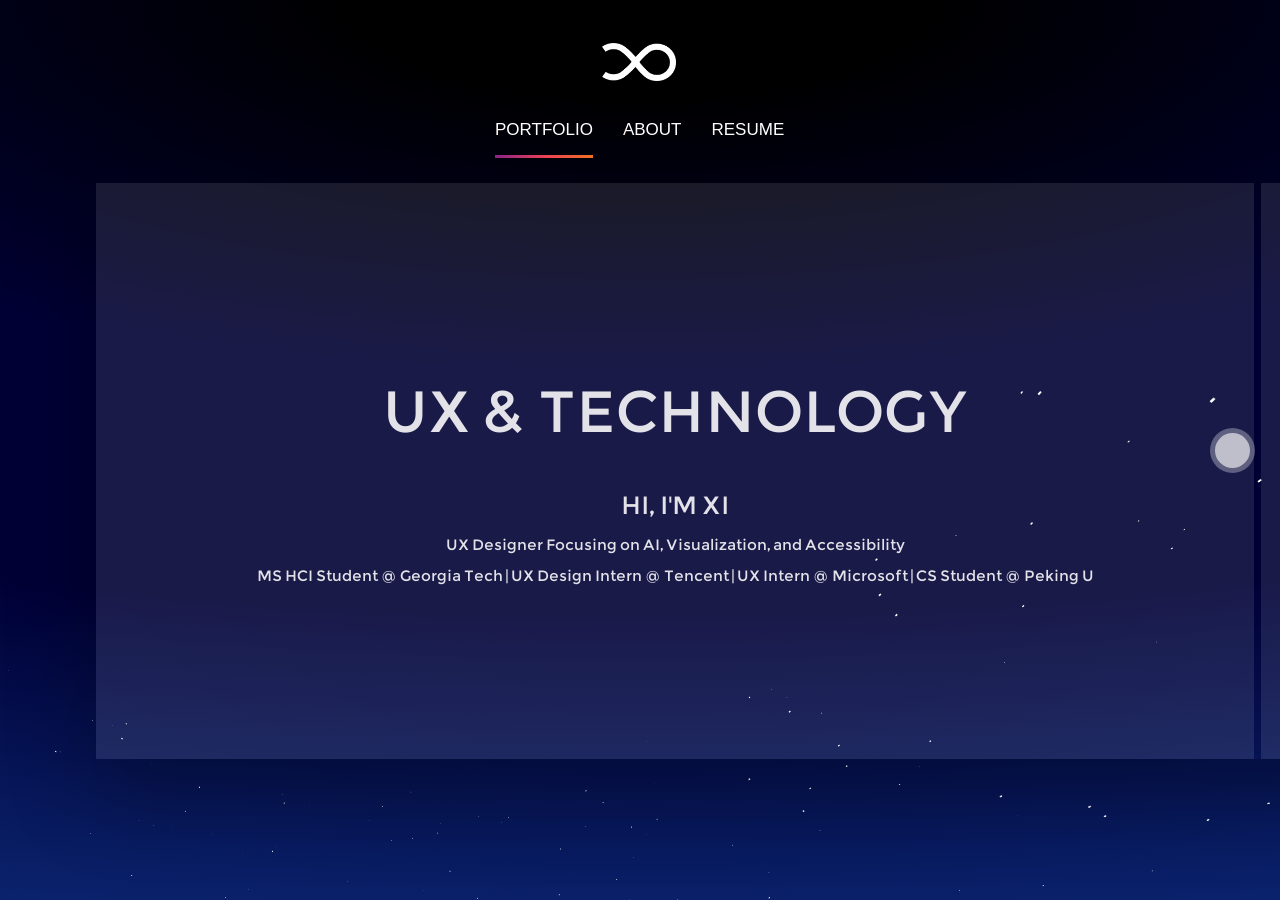
==== commit 3da896a8: "Update tencent what I learned" ====
--- a/index.html
+++ b/index.html
@@ -26,10 +26,10 @@
 					<div class="content color0 span-5-75 main-page">
 						<!--<h1 class="major-none"></h1>-->
 						<p>
-							<h1>UX & TECHNOLOGY</h1>
+							<h1>UX & TECHNOLOGY</h1><br>
 							<h3>HI, I'M XI</h3>
-							<h5>Passionate UX Designer with CS Background</h5>
-							<h5>MS HCI Student @ Georgia Tech  |  UX Design Intern @ Tencent  |  UX Intern @ Microsoft</h5>
+							<h5>UX Designer Focusing on AI, Visualization, and Accessibility</h5>
+							<h5>MS HCI Student @ Georgia Tech  |  UX Design Intern @ Tencent  |  UX Intern @ Microsoft | CS Student @ Peking U</h5>
 						</p>
 						<!--<ul class="actions">
 							<li>
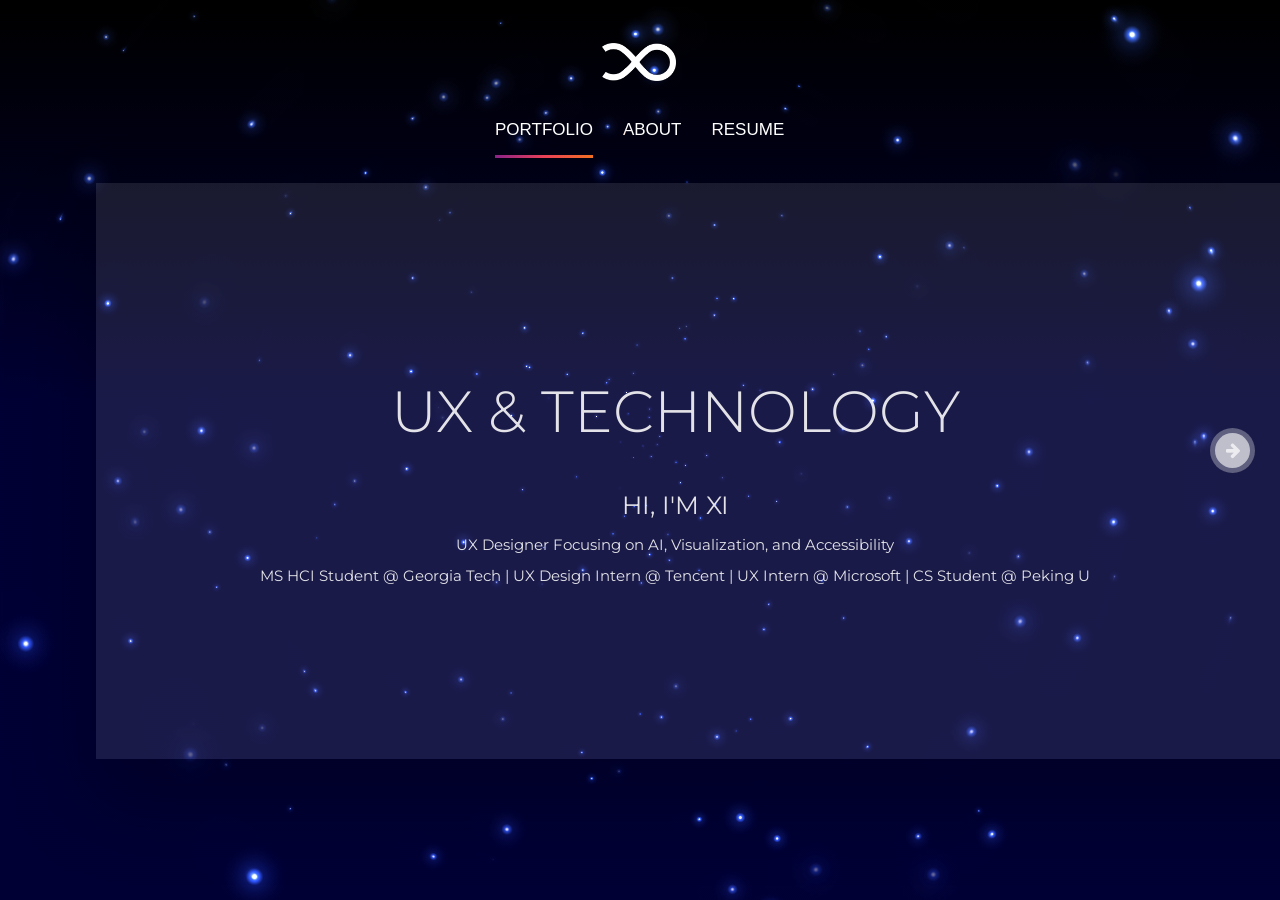
==== commit 00a155b4: "use new star BG" ====
--- a/index.html
+++ b/index.html
@@ -9,7 +9,8 @@
 	</head>
 	<body>
 		<!-- star -->
-		<div class="star-up"><div class="stars"></div></div>
+		<!-- <div class="star-up"><div class="stars"></div></div> -->
+		<canvas id="starts">该浏览器不支持canvas</canvas>
 		<div class="mask"></div>
 		<div id="page-wrapper">
 			<div id="wrapper">
@@ -107,7 +108,9 @@
 		<script src="assets/js/resize.js"></script>
 		<script src="assets/js/main.js"></script>
 		<script src='assets/js/stopExecutionOnTimeout.js'></script>
-		<script>
+		<script src='assets/js/stars.js'></script>
+		<script>stars("starts",225,300,60,2,270000,0.5)</script>
+		<!-- <script>
 				$(document).ready(function () {
 					var stars = 600;
 					var $stars = $('.stars');
@@ -131,6 +134,6 @@
 					});
 				});
 			
-		</script>
+		</script> -->
 	</body>
 </html>
--- a/assets/css/main.css
+++ b/assets/css/main.css
@@ -1,6 +1,6 @@
 @import url("https://cdnjs.cloudflare.com/ajax/libs/font-awesome/4.7.0/css/font-awesome.css");
-/* @import url("https://fonts.googleapis.com/css?family=Source+Sans+Pro:300,400,300i,400i");
-@import url("http://fonts.googleapis.com/css?family=Montserrat:400,700"); */
+@import url("https://fonts.googleapis.com/css?family=Source+Sans+Pro:300,400,300i,400i");
+@import url("http://fonts.googleapis.com/css?family=Montserrat:400,700");
 /* Reset */
 
 html, body, div, span, applet, object, iframe, h1, h2, h3, h4, h5, h6, p, blockquote, pre, a, abbr, acronym, address, big, cite, code, del, dfn, em, img, ins, kbd, q, s, samp, small, strike, strong, sub, sup, tt, var, b, u, i, center, dl, dt, dd, ol, ul, li, fieldset, form, label, legend, table, caption, tbody, tfoot, thead, tr, th, td, article, aside, canvas, details, embed, figure, figcaption, footer, header, hgroup, menu, nav, output, ruby, section, summary, time, mark, audio, video {
@@ -41,14 +41,6 @@
 	-webkit-box-sizing: border-box;
 	box-sizing: border-box;
 }
-@font-face {
-	font-family: 'Source Sans Pro';
-	src: local('Source Sans Pro Light'), local('SourceSansPro-Light'), url(../font/SourceSansPro.ttf);
-}
-@font-face {
-	font-family: 'Montserrat';
-	src: local('Montserrat Regular'), local('Montserrat-Regular'), url(../font/Montserrat.ttf);
-}
 
 /* Page */
 ::-webkit-scrollbar {  
@@ -66,7 +58,7 @@
 }
 ::-webkit-scrollbar-track {
     border-radius: 10px;
-    background-color: #0b2570;
+    background-color: #000036;
 } 
 
 @-moz-keyframes load-spinner {
@@ -3156,6 +3148,10 @@
 	  transform: perspective(400px) rotateZ(20deg) rotateX(-40deg) rotateY(-360deg);
 	}
   }
+  canvas#starts {
+	position: fixed;
+	z-index: -1;
+}
   .stars {
 	transform: perspective(500px);
 	transform-style: preserve-3d;
@@ -3558,6 +3554,11 @@
 	border-radius: 50%;
 	animation: tip 1.6s cubic-bezier(0.25, 0.1, 0.62, 0.69) infinite;
 }
+.tip i {
+    font-size: 17px;
+    margin-top: 8px;
+    margin-left: 11px;
+}
 
 @keyframes tip {
 	0% { transform: scale(0); opacity: 1; }
@@ -3595,7 +3596,7 @@
 }
 
 .panel.piece {
-	width: 28em;
+	width: 24em;
 	cursor: pointer;
 }
 h2.major {
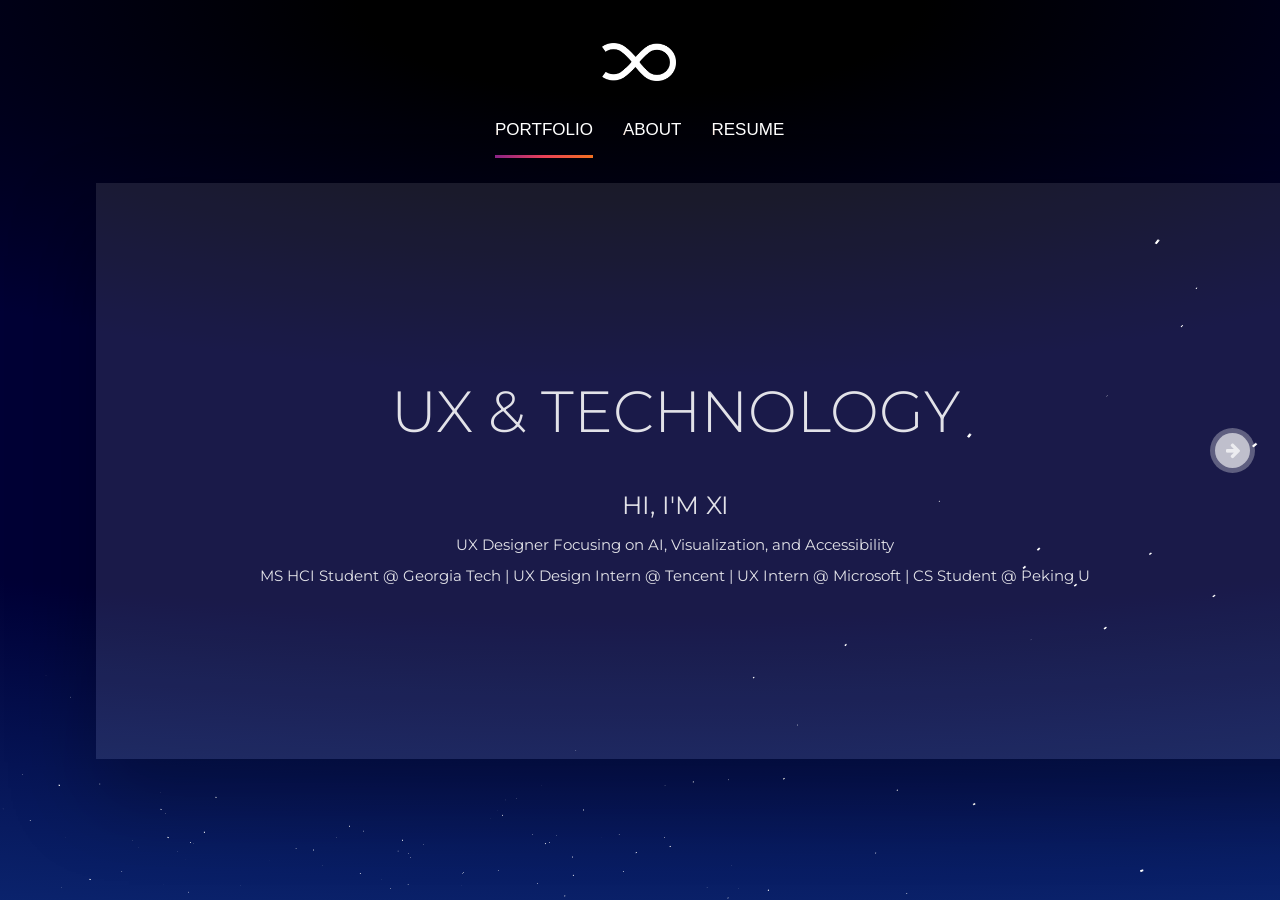
==== commit 3903300e: "add InfNote content" ====
--- a/index.html
+++ b/index.html
@@ -9,8 +9,7 @@
 	</head>
 	<body>
 		<!-- star -->
-		<!-- <div class="star-up"><div class="stars"></div></div> -->
-		<canvas id="starts">该浏览器不支持canvas</canvas>
+		<div class="star-up"><div class="stars"></div></div>
 		<div class="mask"></div>
 		<div id="page-wrapper">
 			<div id="wrapper">
@@ -51,7 +50,7 @@
 				</section>
 
 				<!-- GatePal -->
-				<section class="panel spotlight piece right" id="second" onclick="location.href='gatepal.html'">
+				<section class="panel spotlight piece right" id="second" onclick="location.href='GatePal.html'">
 					<div class="content">
 						<div class="major-img" style="background-image:url(assets/img/main/gatepal.png);background-position: 90px -10px;"></div>
 						<h2 class="major">GatePal</h2>
@@ -61,7 +60,7 @@
 				</section>
 
 				<!-- Microsoft -->
-				<section class="panel spotlight piece left" id="third" onclick="location.href='infonice.html'">
+				<section class="panel spotlight piece left" id="third" onclick="location.href='InfoNice.html'">
 					<div class="content">
 						<div class="major-img" style="background-image:url(assets/img/main/microsoft.png);background-position: 0px 80px;"></div>
 						<h2 class="major">Microsoft Internship</h2>
@@ -71,7 +70,7 @@
 				</section>
 
 				<!-- InfNote -->
-				<section class="panel spotlight piece left" id="forth" onclick="location.href=''">
+				<section class="panel spotlight piece left" id="forth" onclick="location.href='InfNote.html'">
 					<div class="content">
 						<div class="major-img" style="background-image:url(assets/img/main/infNote.png);background-position: 40px 0px;"></div>
 						<h2 class="major">InfNote</h2>
@@ -108,9 +107,7 @@
 		<script src="assets/js/resize.js"></script>
 		<script src="assets/js/main.js"></script>
 		<script src='assets/js/stopExecutionOnTimeout.js'></script>
-		<script src='assets/js/stars.js'></script>
-		<script>stars("starts",225,300,60,2,270000,0.5)</script>
-		<!-- <script>
+		<script>
 				$(document).ready(function () {
 					var stars = 600;
 					var $stars = $('.stars');
@@ -134,6 +131,6 @@
 					});
 				});
 			
-		</script> -->
+		</script>
 	</body>
 </html>
--- a/assets/css/main.css
+++ b/assets/css/main.css
@@ -271,7 +271,7 @@
 }
 strong, b {
 	color: rgba(255, 255, 255);
-	font-weight: 700;
+	font-weight: 600;
 }
 em, i {
 	font-style: italic;
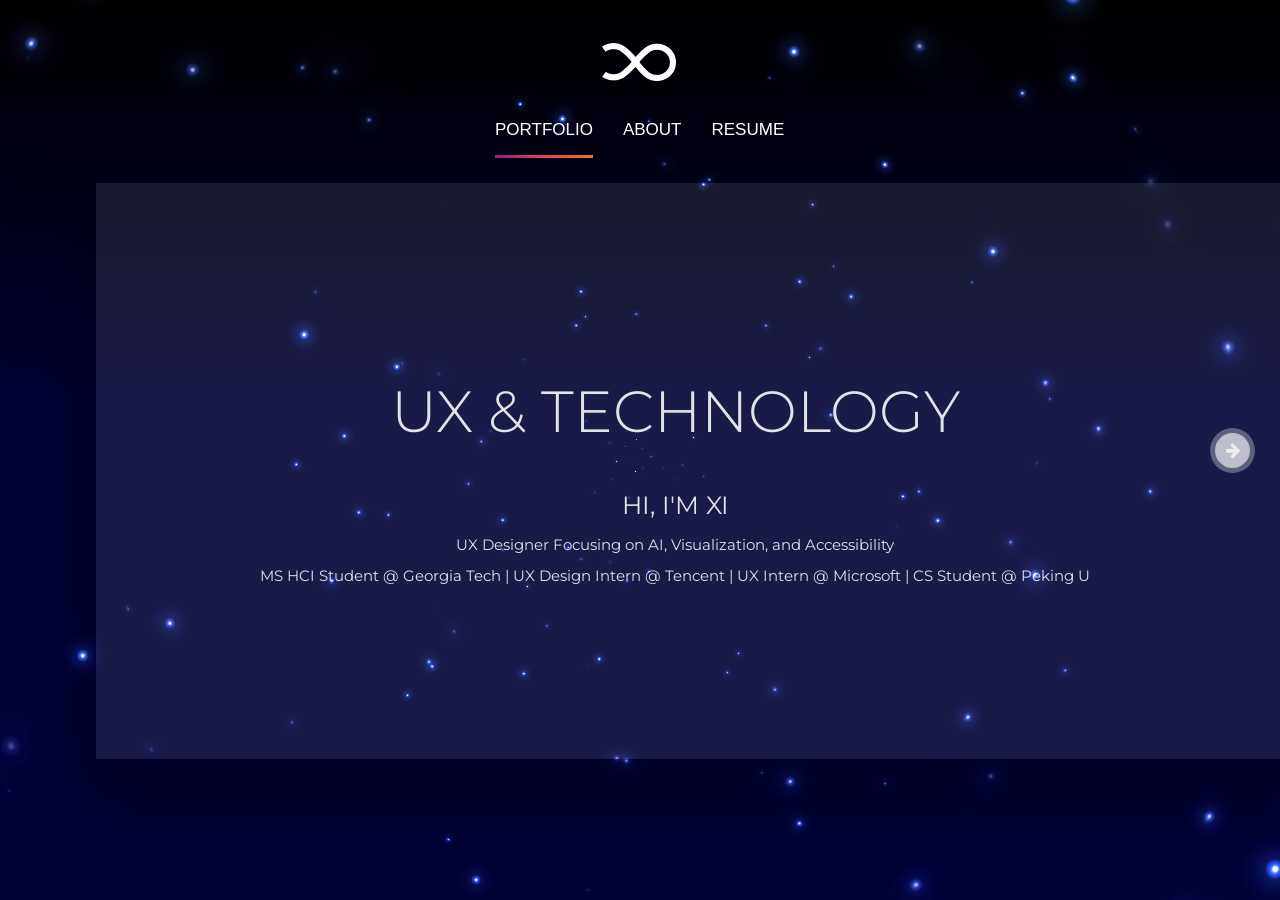
==== commit a0d3aaba: "fixed tencent & index" ====
--- a/index.html
+++ b/index.html
@@ -9,7 +9,8 @@
 	</head>
 	<body>
 		<!-- star -->
-		<div class="star-up"><div class="stars"></div></div>
+		<!-- <div class="star-up"><div class="stars"></div></div> -->
+		<canvas id="starts">该浏览器不支持canvas</canvas>
 		<div class="mask"></div>
 		<div id="page-wrapper">
 			<div id="wrapper">
@@ -42,7 +43,7 @@
 				<!-- Tencent -->
 				<section class="panel spotlight piece right" id="first" onclick="location.href='tencent.html'">
 					<div class="content">
-						<div class="major-img" style="background-image:url(assets/img/main/tencent.png);background-position: -1px 90px;"></div>
+						<div class="major-img" style="background-image:url(assets/img/main/tencent.png);"></div>
 						<h2 class="major">Tencent Internship</h2>
 						<h4 class="major-cate">Contextual Design | AI + UI</h4>
 						<p class="major">​Personalize UI and recommend more accurate functionlaities to users.</p>
@@ -50,9 +51,9 @@
 				</section>
 
 				<!-- GatePal -->
-				<section class="panel spotlight piece right" id="second" onclick="location.href='GatePal.html'">
+				<section class="panel spotlight piece right" id="second" onclick="location.href='gatepal.html'">
 					<div class="content">
-						<div class="major-img" style="background-image:url(assets/img/main/gatepal.png);background-position: 90px -10px;"></div>
+						<div class="major-img" style="background-image:url(assets/img/main/gatepal.png);"></div>
 						<h2 class="major">GatePal</h2>
 						<h4 class="major-cate">Universal Design | UX Research | iOS Development</h4>
 						<p class="major">​Enhance navigational experience for people with different physical abilities.</p>
@@ -60,9 +61,9 @@
 				</section>
 
 				<!-- Microsoft -->
-				<section class="panel spotlight piece left" id="third" onclick="location.href='InfoNice.html'">
+				<section class="panel spotlight piece left" id="third" onclick="location.href='infonice.html'">
 					<div class="content">
-						<div class="major-img" style="background-image:url(assets/img/main/microsoft.png);background-position: 0px 80px;"></div>
+						<div class="major-img" style="background-image:url(assets/img/main/microsoft.png)"></div>
 						<h2 class="major">Microsoft Internship</h2>
 						<h4 class="major-cate">Information Visualization | UX Research | Web Development</h4>
 						<p class="major">​Enable users to create data-driven infographics easily. It’s already launched!</p>
@@ -70,9 +71,9 @@
 				</section>
 
 				<!-- InfNote -->
-				<section class="panel spotlight piece left" id="forth" onclick="location.href='InfNote.html'">
+				<section class="panel spotlight piece left" id="forth" onclick="location.href=''">
 					<div class="content">
-						<div class="major-img" style="background-image:url(assets/img/main/infNote.png);background-position: 40px 0px;"></div>
+						<div class="major-img" style="background-image:url(assets/img/main/infNote.png);"></div>
 						<h2 class="major">InfNote</h2>
 						<h4 class="major-cate">iOS & Web Design | Blockchain</h4>
 						<p class="major">Blockchain based forum which provides peer-to-peer and high reliability posts. It’s ready to launch!</p>
@@ -82,7 +83,7 @@
 				<!-- Align -->
 				<section class="panel spotlight piece left" id="fifth" onclick="location.href='align.html'">
 					<div class="content">
-						<div class="major-img" style="background-image:url(assets/img/main/align.png);background-position: 2px 0px;"></div>
+						<div class="major-img" style="background-image:url(assets/img/main/align.png);"></div>
 						<h2 class="major">Align</h2>
 						<h4 class="major-cate">iOS Design & Development | Crowdsourcing | Non-Visual UI</h4>
 						<p class="major">Crowdsroucing app for route planning and environmental parameters sharing.</p>
@@ -92,7 +93,7 @@
 				<!-- Gesture Detection -->
 				<section class="panel spotlight piece left" id="sixth" onclick="location.href='finger.html'">
 					<div class="content">
-						<div class="major-img" style="background-image:url(assets/img/main/gesture.png);background-position: 0px -65px;background-size: 100%;"></div>
+						<div class="major-img" style="background-image:url(assets/img/main/gesture.png);"></div>
 						<h2 class="major">Gesture Detection</h2>
 						<h4 class="major-cate">Machine Learning | UX Research | Sensor Technology</h4>
 						<p class="major">A thumb-mounted sensing solution to enable eyes-free interactions using one handed input technologies.</p>
@@ -107,7 +108,9 @@
 		<script src="assets/js/resize.js"></script>
 		<script src="assets/js/main.js"></script>
 		<script src='assets/js/stopExecutionOnTimeout.js'></script>
-		<script>
+		<script src='assets/js/stars.js'></script>
+		<script>stars("starts",225,200,60,2,270000,0.5)</script>
+		<!-- <script>
 				$(document).ready(function () {
 					var stars = 600;
 					var $stars = $('.stars');
@@ -131,6 +134,6 @@
 					});
 				});
 			
-		</script>
+		</script> -->
 	</body>
 </html>
--- a/assets/css/main.css
+++ b/assets/css/main.css
@@ -142,7 +142,7 @@
 	height: 100%;
 	min-height: 30rem;
 }
-body:before {
+/* body:before {
 	-moz-animation: load-spinner 1s infinite linear;
 	-webkit-animation: load-spinner 1s infinite linear;
 	-ms-animation: load-spinner 1s infinite linear;
@@ -172,7 +172,7 @@
 	background-repeat: no-repeat;
 	background-size: 4rem;
 	opacity: 0;
-}
+} */
 /* body:after {
 	-moz-pointer-events: none;
 	-webkit-pointer-events: none;
@@ -3624,7 +3624,8 @@
     width: 100%;
     height: 100%;
     background-size: contain;
-    background-repeat: no-repeat;
+	background-repeat: no-repeat;
+	background-position: center;
 }
 #first, #second, #third, #forth, #fifth, #sixth, #first:hover, #second:hover, #third:hover, #forth:hover, #fifth:hover, #sixth:hover {
 	transition: all 0.3s;
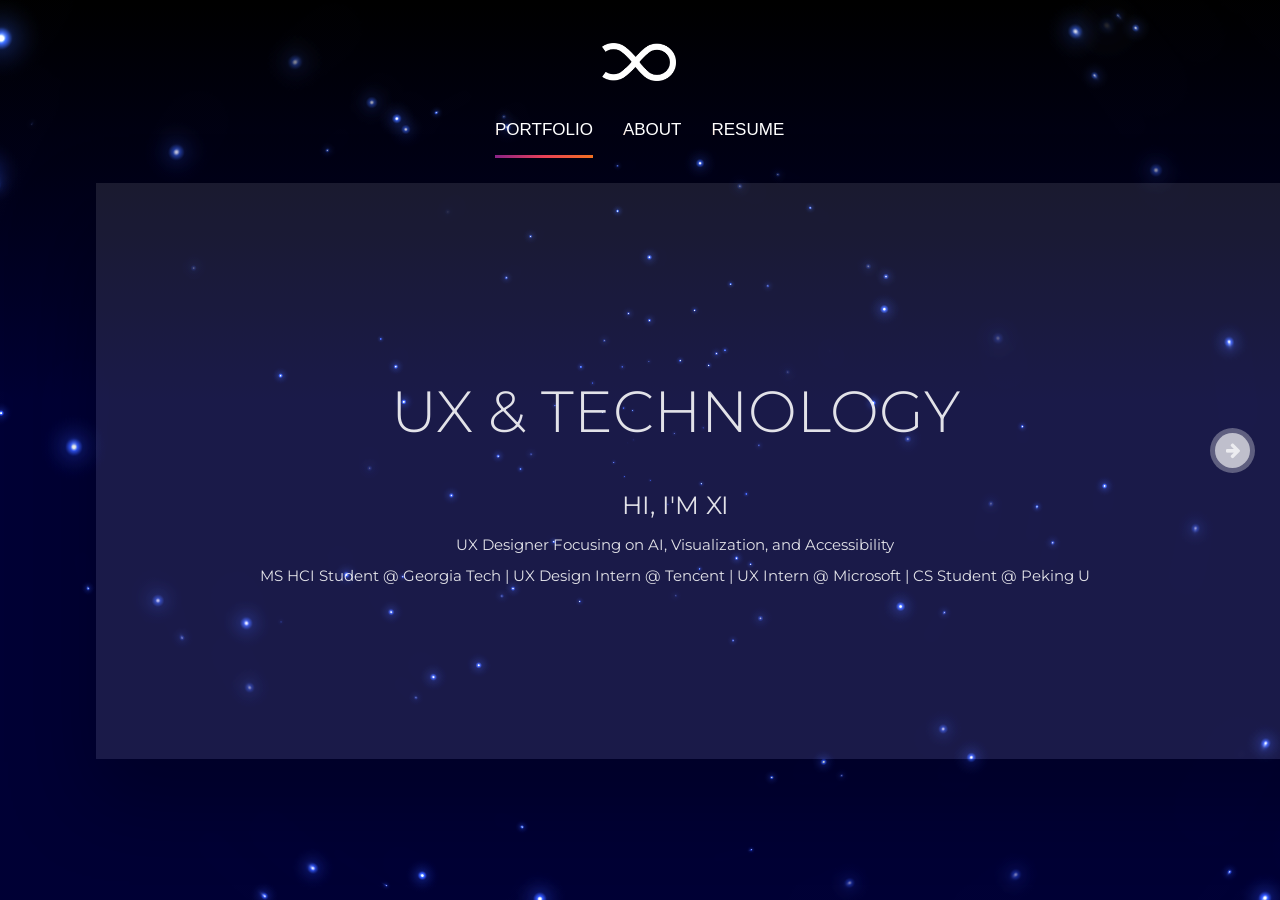
==== commit 344018a9: "Merge branch 'master' of https://github.com/SimpleBen/Xi" ====
--- a/index.html
+++ b/index.html
@@ -51,7 +51,7 @@
 				</section>
 
 				<!-- GatePal -->
-				<section class="panel spotlight piece right" id="second" onclick="location.href='gatepal.html'">
+				<section class="panel spotlight piece right" id="second" onclick="location.href='GatePal.html'">
 					<div class="content">
 						<div class="major-img" style="background-image:url(assets/img/main/gatepal.png);"></div>
 						<h2 class="major">GatePal</h2>
@@ -61,7 +61,7 @@
 				</section>
 
 				<!-- Microsoft -->
-				<section class="panel spotlight piece left" id="third" onclick="location.href='infonice.html'">
+				<section class="panel spotlight piece left" id="third" onclick="location.href='InfoNice.html'">
 					<div class="content">
 						<div class="major-img" style="background-image:url(assets/img/main/microsoft.png)"></div>
 						<h2 class="major">Microsoft Internship</h2>
@@ -71,7 +71,7 @@
 				</section>
 
 				<!-- InfNote -->
-				<section class="panel spotlight piece left" id="forth" onclick="location.href=''">
+				<section class="panel spotlight piece left" id="forth" onclick="location.href='InfNote.html'">
 					<div class="content">
 						<div class="major-img" style="background-image:url(assets/img/main/infNote.png);"></div>
 						<h2 class="major">InfNote</h2>
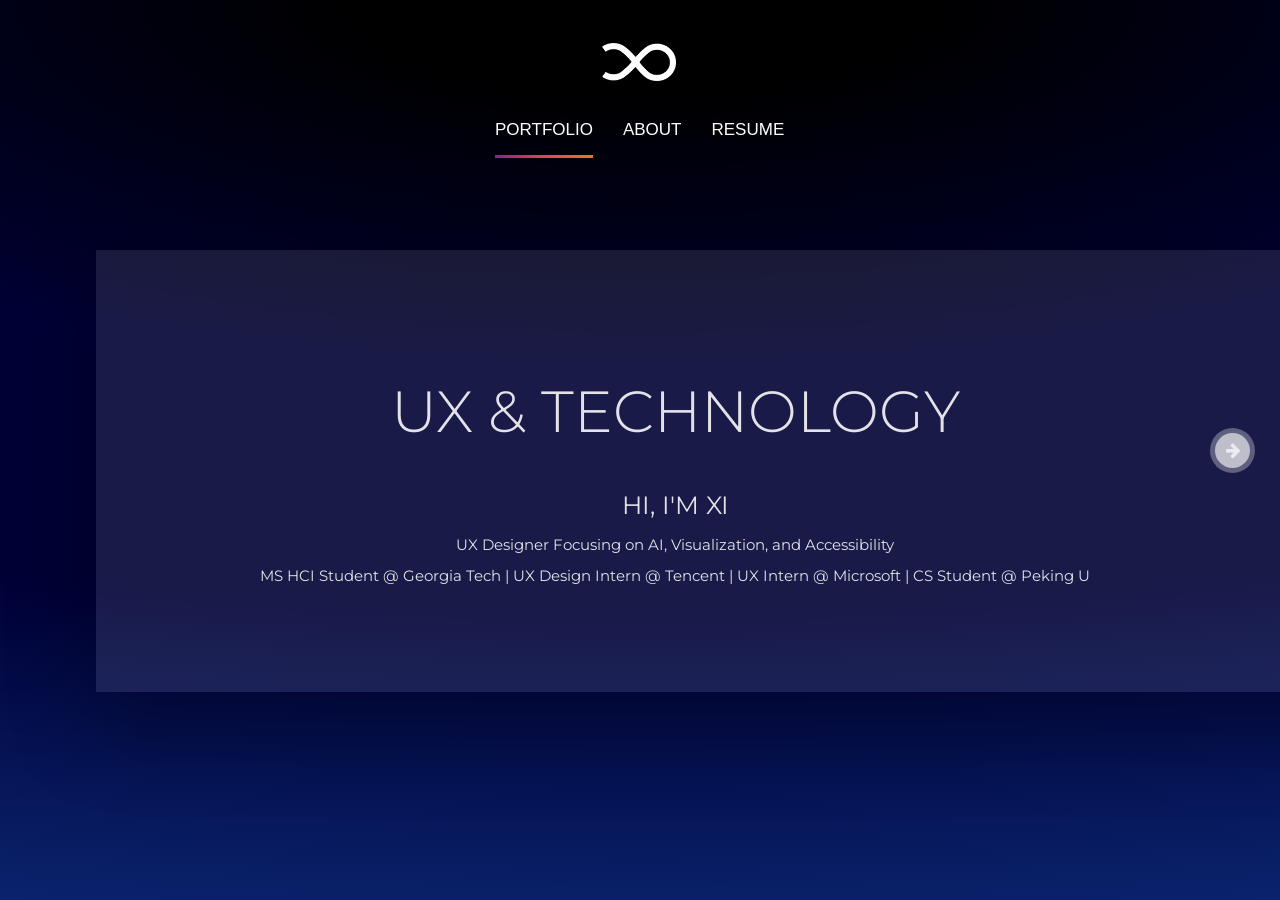
==== commit 1e4ca138: "update tencent and scroll bar" ====
--- a/index.html
+++ b/index.html
@@ -109,7 +109,7 @@
 		<script src="assets/js/main.js"></script>
 		<script src='assets/js/stopExecutionOnTimeout.js'></script>
 		<script src='assets/js/stars.js'></script>
-		<script>stars("starts",225,200,60,2,270000,0.5)</script>
+	    <!--<script>stars("starts",225,200,60,2,270000,0.5)</script>-->
 		<!-- <script>
 				$(document).ready(function () {
 					var stars = 600;
--- a/assets/css/main.css
+++ b/assets/css/main.css
@@ -3022,7 +3022,7 @@
 	transition-delay: 0.25s;
 	cursor: default;
 	position: relative;
-	height: 30rem;
+	height: 23rem;
 	box-shadow: 0 2rem 4rem 0.25rem rgba(0,0,0,0.25);
 	margin-top: 2.2em;
 }
